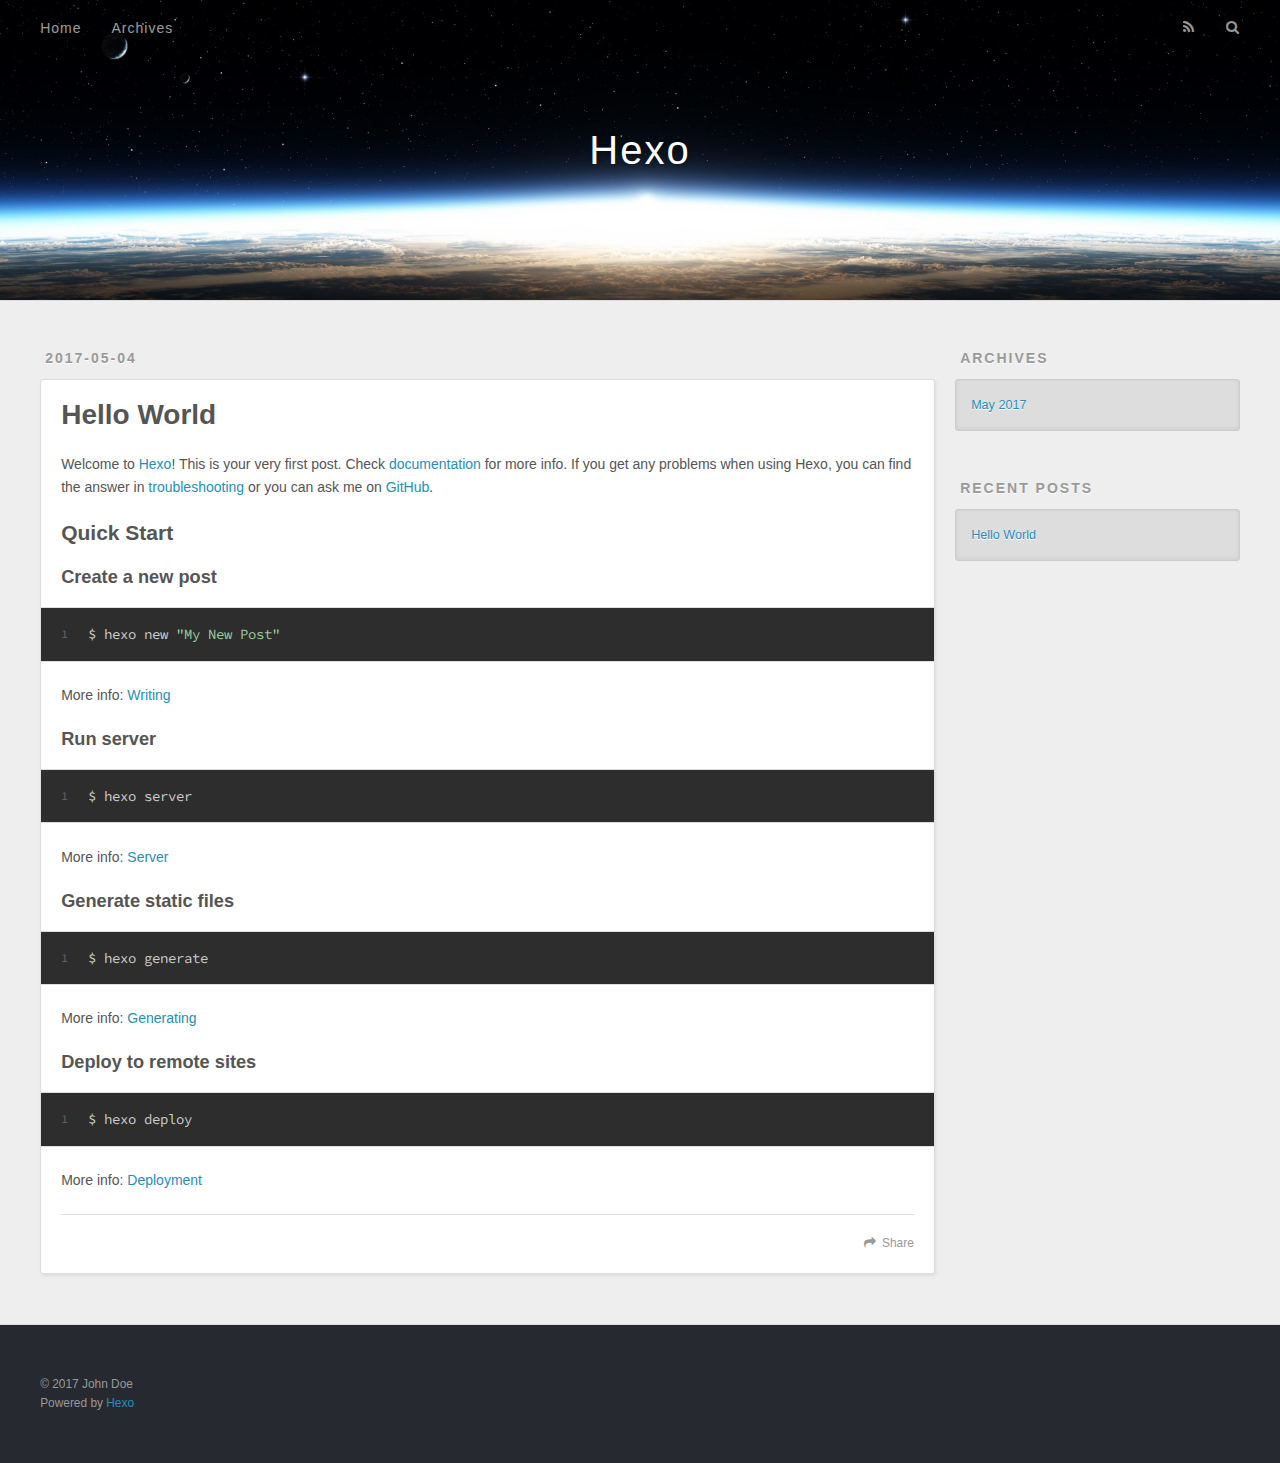
==== index.html @ 5e3be588 "Site updated: 2017-05-04 13:05:06" ====
<!DOCTYPE html>
<html>
<head>
  <meta charset="utf-8">
  
  <title>Hexo</title>
  <meta name="viewport" content="width=device-width, initial-scale=1, maximum-scale=1">
  <meta property="og:type" content="website">
<meta property="og:title" content="Hexo">
<meta property="og:url" content="http://yoursite.com/index.html">
<meta property="og:site_name" content="Hexo">
<meta name="twitter:card" content="summary">
<meta name="twitter:title" content="Hexo">
  
    <link rel="alternate" href="/atom.xml" title="Hexo" type="application/atom+xml">
  
  
    <link rel="icon" href="/favicon.png">
  
  
    <link href="//fonts.googleapis.com/css?family=Source+Code+Pro" rel="stylesheet" type="text/css">
  
  <link rel="stylesheet" href="/css/style.css">
  

</head>

<body>
  <div id="container">
    <div id="wrap">
      <header id="header">
  <div id="banner"></div>
  <div id="header-outer" class="outer">
    <div id="header-title" class="inner">
      <h1 id="logo-wrap">
        <a href="/" id="logo">Hexo</a>
      </h1>
      
    </div>
    <div id="header-inner" class="inner">
      <nav id="main-nav">
        <a id="main-nav-toggle" class="nav-icon"></a>
        
          <a class="main-nav-link" href="/">Home</a>
        
          <a class="main-nav-link" href="/archives">Archives</a>
        
      </nav>
      <nav id="sub-nav">
        
          <a id="nav-rss-link" class="nav-icon" href="/atom.xml" title="RSS Feed"></a>
        
        <a id="nav-search-btn" class="nav-icon" title="Search"></a>
      </nav>
      <div id="search-form-wrap">
        <form action="//google.com/search" method="get" accept-charset="UTF-8" class="search-form"><input type="search" name="q" class="search-form-input" placeholder="Search"><button type="submit" class="search-form-submit">&#xF002;</button><input type="hidden" name="sitesearch" value="http://yoursite.com"></form>
      </div>
    </div>
  </div>
</header>
      <div class="outer">
        <section id="main">
  
    <article id="post-hello-world" class="article article-type-post" itemscope itemprop="blogPost">
  <div class="article-meta">
    <a href="/2017/05/04/hello-world/" class="article-date">
  <time datetime="2017-05-04T03:41:41.000Z" itemprop="datePublished">2017-05-04</time>
</a>
    
  </div>
  <div class="article-inner">
    
    
      <header class="article-header">
        
  
    <h1 itemprop="name">
      <a class="article-title" href="/2017/05/04/hello-world/">Hello World</a>
    </h1>
  

      </header>
    
    <div class="article-entry" itemprop="articleBody">
      
        <p>Welcome to <a href="https://hexo.io/" target="_blank" rel="external">Hexo</a>! This is your very first post. Check <a href="https://hexo.io/docs/" target="_blank" rel="external">documentation</a> for more info. If you get any problems when using Hexo, you can find the answer in <a href="https://hexo.io/docs/troubleshooting.html" target="_blank" rel="external">troubleshooting</a> or you can ask me on <a href="https://github.com/hexojs/hexo/issues" target="_blank" rel="external">GitHub</a>.</p>
<h2 id="Quick-Start"><a href="#Quick-Start" class="headerlink" title="Quick Start"></a>Quick Start</h2><h3 id="Create-a-new-post"><a href="#Create-a-new-post" class="headerlink" title="Create a new post"></a>Create a new post</h3><figure class="highlight bash"><table><tr><td class="gutter"><pre><div class="line">1</div></pre></td><td class="code"><pre><div class="line">$ hexo new <span class="string">"My New Post"</span></div></pre></td></tr></table></figure>
<p>More info: <a href="https://hexo.io/docs/writing.html" target="_blank" rel="external">Writing</a></p>
<h3 id="Run-server"><a href="#Run-server" class="headerlink" title="Run server"></a>Run server</h3><figure class="highlight bash"><table><tr><td class="gutter"><pre><div class="line">1</div></pre></td><td class="code"><pre><div class="line">$ hexo server</div></pre></td></tr></table></figure>
<p>More info: <a href="https://hexo.io/docs/server.html" target="_blank" rel="external">Server</a></p>
<h3 id="Generate-static-files"><a href="#Generate-static-files" class="headerlink" title="Generate static files"></a>Generate static files</h3><figure class="highlight bash"><table><tr><td class="gutter"><pre><div class="line">1</div></pre></td><td class="code"><pre><div class="line">$ hexo generate</div></pre></td></tr></table></figure>
<p>More info: <a href="https://hexo.io/docs/generating.html" target="_blank" rel="external">Generating</a></p>
<h3 id="Deploy-to-remote-sites"><a href="#Deploy-to-remote-sites" class="headerlink" title="Deploy to remote sites"></a>Deploy to remote sites</h3><figure class="highlight bash"><table><tr><td class="gutter"><pre><div class="line">1</div></pre></td><td class="code"><pre><div class="line">$ hexo deploy</div></pre></td></tr></table></figure>
<p>More info: <a href="https://hexo.io/docs/deployment.html" target="_blank" rel="external">Deployment</a></p>

      
    </div>
    <footer class="article-footer">
      <a data-url="http://yoursite.com/2017/05/04/hello-world/" data-id="cj29y6sg20000ddwtoctk5452" class="article-share-link">Share</a>
      
      
    </footer>
  </div>
  
</article>


  

</section>
        
          <aside id="sidebar">
  
    

  
    

  
    
  
    
  <div class="widget-wrap">
    <h3 class="widget-title">Archives</h3>
    <div class="widget">
      <ul class="archive-list"><li class="archive-list-item"><a class="archive-list-link" href="/archives/2017/05/">May 2017</a></li></ul>
    </div>
  </div>


  
    
  <div class="widget-wrap">
    <h3 class="widget-title">Recent Posts</h3>
    <div class="widget">
      <ul>
        
          <li>
            <a href="/2017/05/04/hello-world/">Hello World</a>
          </li>
        
      </ul>
    </div>
  </div>

  
</aside>
        
      </div>
      <footer id="footer">
  
  <div class="outer">
    <div id="footer-info" class="inner">
      &copy; 2017 John Doe<br>
      Powered by <a href="http://hexo.io/" target="_blank">Hexo</a>
    </div>
  </div>
</footer>
    </div>
    <nav id="mobile-nav">
  
    <a href="/" class="mobile-nav-link">Home</a>
  
    <a href="/archives" class="mobile-nav-link">Archives</a>
  
</nav>
    

<script src="//ajax.googleapis.com/ajax/libs/jquery/2.0.3/jquery.min.js"></script>


  <link rel="stylesheet" href="/fancybox/jquery.fancybox.css">
  <script src="/fancybox/jquery.fancybox.pack.js"></script>


<script src="/js/script.js"></script>

  </div>
</body>
</html>
---- css/style.css ----
body {
  width: 100%;
}
body:before,
body:after {
  content: "";
  display: table;
}
body:after {
  clear: both;
}
html,
body,
div,
span,
applet,
object,
iframe,
h1,
h2,
h3,
h4,
h5,
h6,
p,
blockquote,
pre,
a,
abbr,
acronym,
address,
big,
cite,
code,
del,
dfn,
em,
img,
ins,
kbd,
q,
s,
samp,
small,
strike,
strong,
sub,
sup,
tt,
var,
dl,
dt,
dd,
ol,
ul,
li,
fieldset,
form,
label,
legend,
table,
caption,
tbody,
tfoot,
thead,
tr,
th,
td {
  margin: 0;
  padding: 0;
  border: 0;
  outline: 0;
  font-weight: inherit;
  font-style: inherit;
  font-family: inherit;
  font-size: 100%;
  vertical-align: baseline;
}
body {
  line-height: 1;
  color: #000;
  background: #fff;
}
ol,
ul {
  list-style: none;
}
table {
  border-collapse: separate;
  border-spacing: 0;
  vertical-align: middle;
}
caption,
th,
td {
  text-align: left;
  font-weight: normal;
  vertical-align: middle;
}
a img {
  border: none;
}
input,
button {
  margin: 0;
  padding: 0;
}
input::-moz-focus-inner,
button::-moz-focus-inner {
  border: 0;
  padding: 0;
}
@font-face {
  font-family: FontAwesome;
  font-style: normal;
  font-weight: normal;
  src: url("fonts/fontawesome-webfont.eot?v=#4.0.3");
  src: url("fonts/fontawesome-webfont.eot?#iefix&v=#4.0.3") format("embedded-opentype"), url("fonts/fontawesome-webfont.woff?v=#4.0.3") format("woff"), url("fonts/fontawesome-webfont.ttf?v=#4.0.3") format("truetype"), url("fonts/fontawesome-webfont.svg#fontawesomeregular?v=#4.0.3") format("svg");
}
html,
body,
#container {
  height: 100%;
}
body {
  background: #eee;
  font: 14px "Helvetica Neue", Helvetica, Arial, sans-serif;
  -webkit-text-size-adjust: 100%;
}
.outer {
  max-width: 1220px;
  margin: 0 auto;
  padding: 0 20px;
}
.outer:before,
.outer:after {
  content: "";
  display: table;
}
.outer:after {
  clear: both;
}
.inner {
  display: inline;
  float: left;
  width: 98.33333333333333%;
  margin: 0 0.833333333333333%;
}
.left,
.alignleft {
  float: left;
}
.right,
.alignright {
  float: right;
}
.clear {
  clear: both;
}
#container {
  position: relative;
}
.mobile-nav-on {
  overflow: hidden;
}
#wrap {
  height: 100%;
  width: 100%;
  position: absolute;
  top: 0;
  left: 0;
  -webkit-transition: 0.2s ease-out;
  -moz-transition: 0.2s ease-out;
  -ms-transition: 0.2s ease-out;
  transition: 0.2s ease-out;
  z-index: 1;
  background: #eee;
}
.mobile-nav-on #wrap {
  left: 280px;
}
@media screen and (min-width: 768px) {
  #main {
    display: inline;
    float: left;
    width: 73.33333333333333%;
    margin: 0 0.833333333333333%;
  }
}
.article-date,
.article-category-link,
.archive-year,
.widget-title {
  text-decoration: none;
  text-transform: uppercase;
  letter-spacing: 2px;
  color: #999;
  margin-bottom: 1em;
  margin-left: 5px;
  line-height: 1em;
  text-shadow: 0 1px #fff;
  font-weight: bold;
}
.article-inner,
.archive-article-inner {
  background: #fff;
  -webkit-box-shadow: 1px 2px 3px #ddd;
  box-shadow: 1px 2px 3px #ddd;
  border: 1px solid #ddd;
  border-radius: 3px;
}
.article-entry h1,
.widget h1 {
  font-size: 2em;
}
.article-entry h2,
.widget h2 {
  font-size: 1.5em;
}
.article-entry h3,
.widget h3 {
  font-size: 1.3em;
}
.article-entry h4,
.widget h4 {
  font-size: 1.2em;
}
.article-entry h5,
.widget h5 {
  font-size: 1em;
}
.article-entry h6,
.widget h6 {
  font-size: 1em;
  color: #999;
}
.article-entry hr,
.widget hr {
  border: 1px dashed #ddd;
}
.article-entry strong,
.widget strong {
  font-weight: bold;
}
.article-entry em,
.widget em,
.article-entry cite,
.widget cite {
  font-style: italic;
}
.article-entry sup,
.widget sup,
.article-entry sub,
.widget sub {
  font-size: 0.75em;
  line-height: 0;
  position: relative;
  vertical-align: baseline;
}
.article-entry sup,
.widget sup {
  top: -0.5em;
}
.article-entry sub,
.widget sub {
  bottom: -0.2em;
}
.article-entry small,
.widget small {
  font-size: 0.85em;
}
.article-entry acronym,
.widget acronym,
.article-entry abbr,
.widget abbr {
  border-bottom: 1px dotted;
}
.article-entry ul,
.widget ul,
.article-entry ol,
.widget ol,
.article-entry dl,
.widget dl {
  margin: 0 20px;
  line-height: 1.6em;
}
.article-entry ul ul,
.widget ul ul,
.article-entry ol ul,
.widget ol ul,
.article-entry ul ol,
.widget ul ol,
.article-entry ol ol,
.widget ol ol {
  margin-top: 0;
  margin-bottom: 0;
}
.article-entry ul,
.widget ul {
  list-style: disc;
}
.article-entry ol,
.widget ol {
  list-style: decimal;
}
.article-entry dt,
.widget dt {
  font-weight: bold;
}
#header {
  height: 300px;
  position: relative;
  border-bottom: 1px solid #ddd;
}
#header:before,
#header:after {
  content: "";
  position: absolute;
  left: 0;
  right: 0;
  height: 40px;
}
#header:before {
  top: 0;
  background: -webkit-linear-gradient(rgba(0,0,0,0.2), transparent);
  background: -moz-linear-gradient(rgba(0,0,0,0.2), transparent);
  background: -ms-linear-gradient(rgba(0,0,0,0.2), transparent);
  background: linear-gradient(rgba(0,0,0,0.2), transparent);
}
#header:after {
  bottom: 0;
  background: -webkit-linear-gradient(transparent, rgba(0,0,0,0.2));
  background: -moz-linear-gradient(transparent, rgba(0,0,0,0.2));
  background: -ms-linear-gradient(transparent, rgba(0,0,0,0.2));
  background: linear-gradient(transparent, rgba(0,0,0,0.2));
}
#header-outer {
  height: 100%;
  position: relative;
}
#header-inner {
  position: relative;
  overflow: hidden;
}
#banner {
  position: absolute;
  top: 0;
  left: 0;
  width: 100%;
  height: 100%;
  background: url("images/banner.jpg") center #000;
  -webkit-background-size: cover;
  -moz-background-size: cover;
  background-size: cover;
  z-index: -1;
}
#header-title {
  text-align: center;
  height: 40px;
  position: absolute;
  top: 50%;
  left: 0;
  margin-top: -20px;
}
#logo,
#subtitle {
  text-decoration: none;
  color: #fff;
  font-weight: 300;
  text-shadow: 0 1px 4px rgba(0,0,0,0.3);
}
#logo {
  font-size: 40px;
  line-height: 40px;
  letter-spacing: 2px;
}
#subtitle {
  font-size: 16px;
  line-height: 16px;
  letter-spacing: 1px;
}
#subtitle-wrap {
  margin-top: 16px;
}
#main-nav {
  float: left;
  margin-left: -15px;
}
.nav-icon,
.main-nav-link {
  float: left;
  color: #fff;
  opacity: 0.6;
  text-decoration: none;
  text-shadow: 0 1px rgba(0,0,0,0.2);
  -webkit-transition: opacity 0.2s;
  -moz-transition: opacity 0.2s;
  -ms-transition: opacity 0.2s;
  transition: opacity 0.2s;
  display: block;
  padding: 20px 15px;
}
.nav-icon:hover,
.main-nav-link:hover {
  opacity: 1;
}
.nav-icon {
  font-family: FontAwesome;
  text-align: center;
  font-size: 14px;
  width: 14px;
  height: 14px;
  padding: 20px 15px;
  position: relative;
  cursor: pointer;
}
.main-nav-link {
  font-weight: 300;
  letter-spacing: 1px;
}
@media screen and (max-width: 479px) {
  .main-nav-link {
    display: none;
  }
}
#main-nav-toggle {
  display: none;
}
#main-nav-toggle:before {
  content: "\f0c9";
}
@media screen and (max-width: 479px) {
  #main-nav-toggle {
    display: block;
  }
}
#sub-nav {
  float: right;
  margin-right: -15px;
}
#nav-rss-link:before {
  content: "\f09e";
}
#nav-search-btn:before {
  content: "\f002";
}
#search-form-wrap {
  position: absolute;
  top: 15px;
  width: 150px;
  height: 30px;
  right: -150px;
  opacity: 0;
  -webkit-transition: 0.2s ease-out;
  -moz-transition: 0.2s ease-out;
  -ms-transition: 0.2s ease-out;
  transition: 0.2s ease-out;
}
#search-form-wrap.on {
  opacity: 1;
  right: 0;
}
@media screen and (max-width: 479px) {
  #search-form-wrap {
    width: 100%;
    right: -100%;
  }
}
.search-form {
  position: absolute;
  top: 0;
  left: 0;
  right: 0;
  background: #fff;
  padding: 5px 15px;
  border-radius: 15px;
  -webkit-box-shadow: 0 0 10px rgba(0,0,0,0.3);
  box-shadow: 0 0 10px rgba(0,0,0,0.3);
}
.search-form-input {
  border: none;
  background: none;
  color: #555;
  width: 100%;
  font: 13px "Helvetica Neue", Helvetica, Arial, sans-serif;
  outline: none;
}
.search-form-input::-webkit-search-results-decoration,
.search-form-input::-webkit-search-cancel-button {
  -webkit-appearance: none;
}
.search-form-submit {
  position: absolute;
  top: 50%;
  right: 10px;
  margin-top: -7px;
  font: 13px FontAwesome;
  border: none;
  background: none;
  color: #bbb;
  cursor: pointer;
}
.search-form-submit:hover,
.search-form-submit:focus {
  color: #777;
}
.article {
  margin: 50px 0;
}
.article-inner {
  overflow: hidden;
}
.article-meta:before,
.article-meta:after {
  content: "";
  display: table;
}
.article-meta:after {
  clear: both;
}
.article-date {
  float: left;
}
.article-category {
  float: left;
  line-height: 1em;
  color: #ccc;
  text-shadow: 0 1px #fff;
  margin-left: 8px;
}
.article-category:before {
  content: "\2022";
}
.article-category-link {
  margin: 0 12px 1em;
}
.article-header {
  padding: 20px 20px 0;
}
.article-title {
  text-decoration: none;
  font-size: 2em;
  font-weight: bold;
  color: #555;
  line-height: 1.1em;
  -webkit-transition: color 0.2s;
  -moz-transition: color 0.2s;
  -ms-transition: color 0.2s;
  transition: color 0.2s;
}
a.article-title:hover {
  color: #258fb8;
}
.article-entry {
  color: #555;
  padding: 0 20px;
}
.article-entry:before,
.article-entry:after {
  content: "";
  display: table;
}
.article-entry:after {
  clear: both;
}
.article-entry p,
.article-entry table {
  line-height: 1.6em;
  margin: 1.6em 0;
}
.article-entry h1,
.article-entry h2,
.article-entry h3,
.article-entry h4,
.article-entry h5,
.article-entry h6 {
  font-weight: bold;
}
.article-entry h1,
.article-entry h2,
.article-entry h3,
.article-entry h4,
.article-entry h5,
.article-entry h6 {
  line-height: 1.1em;
  margin: 1.1em 0;
}
.article-entry a {
  color: #258fb8;
  text-decoration: none;
}
.article-entry a:hover {
  text-decoration: underline;
}
.article-entry ul,
.article-entry ol,
.article-entry dl {
  margin-top: 1.6em;
  margin-bottom: 1.6em;
}
.article-entry img,
.article-entry video {
  max-width: 100%;
  height: auto;
  display: block;
  margin: auto;
}
.article-entry iframe {
  border: none;
}
.article-entry table {
  width: 100%;
  border-collapse: collapse;
  border-spacing: 0;
}
.article-entry th {
  font-weight: bold;
  border-bottom: 3px solid #ddd;
  padding-bottom: 0.5em;
}
.article-entry td {
  border-bottom: 1px solid #ddd;
  padding: 10px 0;
}
.article-entry blockquote {
  font-family: Georgia, "Times New Roman", serif;
  font-size: 1.4em;
  margin: 1.6em 20px;
  text-align: center;
}
.article-entry blockquote footer {
  font-size: 14px;
  margin: 1.6em 0;
  font-family: "Helvetica Neue", Helvetica, Arial, sans-serif;
}
.article-entry blockquote footer cite:before {
  content: "—";
  padding: 0 0.5em;
}
.article-entry .pullquote {
  text-align: left;
  width: 45%;
  margin: 0;
}
.article-entry .pullquote.left {
  margin-left: 0.5em;
  margin-right: 1em;
}
.article-entry .pullquote.right {
  margin-right: 0.5em;
  margin-left: 1em;
}
.article-entry .caption {
  color: #999;
  display: block;
  font-size: 0.9em;
  margin-top: 0.5em;
  position: relative;
  text-align: center;
}
.article-entry .video-container {
  position: relative;
  padding-top: 56.25%;
  height: 0;
  overflow: hidden;
}
.article-entry .video-container iframe,
.article-entry .video-container object,
.article-entry .video-container embed {
  position: absolute;
  top: 0;
  left: 0;
  width: 100%;
  height: 100%;
  margin-top: 0;
}
.article-more-link a {
  display: inline-block;
  line-height: 1em;
  padding: 6px 15px;
  border-radius: 15px;
  background: #eee;
  color: #999;
  text-shadow: 0 1px #fff;
  text-decoration: none;
}
.article-more-link a:hover {
  background: #258fb8;
  color: #fff;
  text-decoration: none;
  text-shadow: 0 1px #1e7293;
}
.article-footer {
  font-size: 0.85em;
  line-height: 1.6em;
  border-top: 1px solid #ddd;
  padding-top: 1.6em;
  margin: 0 20px 20px;
}
.article-footer:before,
.article-footer:after {
  content: "";
  display: table;
}
.article-footer:after {
  clear: both;
}
.article-footer a {
  color: #999;
  text-decoration: none;
}
.article-footer a:hover {
  color: #555;
}
.article-tag-list-item {
  float: left;
  margin-right: 10px;
}
.article-tag-list-link:before {
  content: "#";
}
.article-comment-link {
  float: right;
}
.article-comment-link:before {
  content: "\f075";
  font-family: FontAwesome;
  padding-right: 8px;
}
.article-share-link {
  cursor: pointer;
  float: right;
  margin-left: 20px;
}
.article-share-link:before {
  content: "\f064";
  font-family: FontAwesome;
  padding-right: 6px;
}
#article-nav {
  position: relative;
}
#article-nav:before,
#article-nav:after {
  content: "";
  display: table;
}
#article-nav:after {
  clear: both;
}
@media screen and (min-width: 768px) {
  #article-nav {
    margin: 50px 0;
  }
  #article-nav:before {
    width: 8px;
    height: 8px;
    position: absolute;
    top: 50%;
    left: 50%;
    margin-top: -4px;
    margin-left: -4px;
    content: "";
    border-radius: 50%;
    background: #ddd;
    -webkit-box-shadow: 0 1px 2px #fff;
    box-shadow: 0 1px 2px #fff;
  }
}
.article-nav-link-wrap {
  text-decoration: none;
  text-shadow: 0 1px #fff;
  color: #999;
  -webkit-box-sizing: border-box;
  -moz-box-sizing: border-box;
  box-sizing: border-box;
  margin-top: 50px;
  text-align: center;
  display: block;
}
.article-nav-link-wrap:hover {
  color: #555;
}
@media screen and (min-width: 768px) {
  .article-nav-link-wrap {
    width: 50%;
    margin-top: 0;
  }
}
@media screen and (min-width: 768px) {
  #article-nav-newer {
    float: left;
    text-align: right;
    padding-right: 20px;
  }
}
@media screen and (min-width: 768px) {
  #article-nav-older {
    float: right;
    text-align: left;
    padding-left: 20px;
  }
}
.article-nav-caption {
  text-transform: uppercase;
  letter-spacing: 2px;
  color: #ddd;
  line-height: 1em;
  font-weight: bold;
}
#article-nav-newer .article-nav-caption {
  margin-right: -2px;
}
.article-nav-title {
  font-size: 0.85em;
  line-height: 1.6em;
  margin-top: 0.5em;
}
.article-share-box {
  position: absolute;
  display: none;
  background: #fff;
  -webkit-box-shadow: 1px 2px 10px rgba(0,0,0,0.2);
  box-shadow: 1px 2px 10px rgba(0,0,0,0.2);
  border-radius: 3px;
  margin-left: -145px;
  overflow: hidden;
  z-index: 1;
}
.article-share-box.on {
  display: block;
}
.article-share-input {
  width: 100%;
  background: none;
  -webkit-box-sizing: border-box;
  -moz-box-sizing: border-box;
  box-sizing: border-box;
  font: 14px "Helvetica Neue", Helvetica, Arial, sans-serif;
  padding: 0 15px;
  color: #555;
  outline: none;
  border: 1px solid #ddd;
  border-radius: 3px 3px 0 0;
  height: 36px;
  line-height: 36px;
}
.article-share-links {
  background: #eee;
}
.article-share-links:before,
.article-share-links:after {
  content: "";
  display: table;
}
.article-share-links:after {
  clear: both;
}
.article-share-twitter,
.article-share-facebook,
.article-share-pinterest,
.article-share-google {
  width: 50px;
  height: 36px;
  display: block;
  float: left;
  position: relative;
  color: #999;
  text-shadow: 0 1px #fff;
}
.article-share-twitter:before,
.article-share-facebook:before,
.article-share-pinterest:before,
.article-share-google:before {
  font-size: 20px;
  font-family: FontAwesome;
  width: 20px;
  height: 20px;
  position: absolute;
  top: 50%;
  left: 50%;
  margin-top: -10px;
  margin-left: -10px;
  text-align: center;
}
.article-share-twitter:hover,
.article-share-facebook:hover,
.article-share-pinterest:hover,
.article-share-google:hover {
  color: #fff;
}
.article-share-twitter:before {
  content: "\f099";
}
.article-share-twitter:hover {
  background: #00aced;
  text-shadow: 0 1px #008abe;
}
.article-share-facebook:before {
  content: "\f09a";
}
.article-share-facebook:hover {
  background: #3b5998;
  text-shadow: 0 1px #2f477a;
}
.article-share-pinterest:before {
  content: "\f0d2";
}
.article-share-pinterest:hover {
  background: #cb2027;
  text-shadow: 0 1px #a21a1f;
}
.article-share-google:before {
  content: "\f0d5";
}
.article-share-google:hover {
  background: #dd4b39;
  text-shadow: 0 1px #be3221;
}
.article-gallery {
  background: #000;
  position: relative;
}
.article-gallery-photos {
  position: relative;
  overflow: hidden;
}
.article-gallery-img {
  display: none;
  max-width: 100%;
}
.article-gallery-img:first-child {
  display: block;
}
.article-gallery-img.loaded {
  position: absolute;
  display: block;
}
.article-gallery-img img {
  display: block;
  max-width: 100%;
  margin: 0 auto;
}
#comments {
  background: #fff;
  -webkit-box-shadow: 1px 2px 3px #ddd;
  box-shadow: 1px 2px 3px #ddd;
  padding: 20px;
  border: 1px solid #ddd;
  border-radius: 3px;
  margin: 50px 0;
}
#comments a {
  color: #258fb8;
}
.archives-wrap {
  margin: 50px 0;
}
.archives:before,
.archives:after {
  content: "";
  display: table;
}
.archives:after {
  clear: both;
}
.archive-year-wrap {
  margin-bottom: 1em;
}
.archives {
  -webkit-column-gap: 10px;
  -moz-column-gap: 10px;
  column-gap: 10px;
}
@media screen and (min-width: 480px) and (max-width: 767px) {
  .archives {
    -webkit-column-count: 2;
    -moz-column-count: 2;
    column-count: 2;
  }
}
@media screen and (min-width: 768px) {
  .archives {
    -webkit-column-count: 3;
    -moz-column-count: 3;
    column-count: 3;
  }
}
.archive-article {
  -webkit-column-break-inside: avoid;
  page-break-inside: avoid;
  overflow: hidden;
  break-inside: avoid-column;
}
.archive-article-inner {
  padding: 10px;
  margin-bottom: 15px;
}
.archive-article-title {
  text-decoration: none;
  font-weight: bold;
  color: #555;
  -webkit-transition: color 0.2s;
  -moz-transition: color 0.2s;
  -ms-transition: color 0.2s;
  transition: color 0.2s;
  line-height: 1.6em;
}
.archive-article-title:hover {
  color: #258fb8;
}
.archive-article-footer {
  margin-top: 1em;
}
.archive-article-date {
  color: #999;
  text-decoration: none;
  font-size: 0.85em;
  line-height: 1em;
  margin-bottom: 0.5em;
  display: block;
}
#page-nav {
  margin: 50px auto;
  background: #fff;
  -webkit-box-shadow: 1px 2px 3px #ddd;
  box-shadow: 1px 2px 3px #ddd;
  border: 1px solid #ddd;
  border-radius: 3px;
  text-align: center;
  color: #999;
  overflow: hidden;
}
#page-nav:before,
#page-nav:after {
  content: "";
  display: table;
}
#page-nav:after {
  clear: both;
}
#page-nav a,
#page-nav span {
  padding: 10px 20px;
  line-height: 1;
  height: 2ex;
}
#page-nav a {
  color: #999;
  text-decoration: none;
}
#page-nav a:hover {
  background: #999;
  color: #fff;
}
#page-nav .prev {
  float: left;
}
#page-nav .next {
  float: right;
}
#page-nav .page-number {
  display: inline-block;
}
@media screen and (max-width: 479px) {
  #page-nav .page-number {
    display: none;
  }
}
#page-nav .current {
  color: #555;
  font-weight: bold;
}
#page-nav .space {
  color: #ddd;
}
#footer {
  background: #262a30;
  padding: 50px 0;
  border-top: 1px solid #ddd;
  color: #999;
}
#footer a {
  color: #258fb8;
  text-decoration: none;
}
#footer a:hover {
  text-decoration: underline;
}
#footer-info {
  line-height: 1.6em;
  font-size: 0.85em;
}
.article-entry pre,
.article-entry .highlight {
  background: #2d2d2d;
  margin: 0 -20px;
  padding: 15px 20px;
  border-style: solid;
  border-color: #ddd;
  border-width: 1px 0;
  overflow: auto;
  color: #ccc;
  line-height: 22.400000000000002px;
}
.article-entry .highlight .gutter pre,
.article-entry .gist .gist-file .gist-data .line-numbers {
  color: #666;
  font-size: 0.85em;
}
.article-entry pre,
.article-entry code {
  font-family: "Source Code Pro", Consolas, Monaco, Menlo, Consolas, monospace;
}
.article-entry code {
  background: #eee;
  text-shadow: 0 1px #fff;
  padding: 0 0.3em;
}
.article-entry pre code {
  background: none;
  text-shadow: none;
  padding: 0;
}
.article-entry .highlight pre {
  border: none;
  margin: 0;
  padding: 0;
}
.article-entry .highlight table {
  margin: 0;
  width: auto;
}
.article-entry .highlight td {
  border: none;
  padding: 0;
}
.article-entry .highlight figcaption {
  font-size: 0.85em;
  color: #999;
  line-height: 1em;
  margin-bottom: 1em;
}
.article-entry .highlight figcaption:before,
.article-entry .highlight figcaption:after {
  content: "";
  display: table;
}
.article-entry .highlight figcaption:after {
  clear: both;
}
.article-entry .highlight figcaption a {
  float: right;
}
.article-entry .highlight .gutter pre {
  text-align: right;
  padding-right: 20px;
}
.article-entry .highlight .line {
  height: 22.400000000000002px;
}
.article-entry .highlight .line.marked {
  background: #515151;
}
.article-entry .gist {
  margin: 0 -20px;
  border-style: solid;
  border-color: #ddd;
  border-width: 1px 0;
  background: #2d2d2d;
  padding: 15px 20px 15px 0;
}
.article-entry .gist .gist-file {
  border: none;
  font-family: "Source Code Pro", Consolas, Monaco, Menlo, Consolas, monospace;
  margin: 0;
}
.article-entry .gist .gist-file .gist-data {
  background: none;
  border: none;
}
.article-entry .gist .gist-file .gist-data .line-numbers {
  background: none;
  border: none;
  padding: 0 20px 0 0;
}
.article-entry .gist .gist-file .gist-data .line-data {
  padding: 0 !important;
}
.article-entry .gist .gist-file .highlight {
  margin: 0;
  padding: 0;
  border: none;
}
.article-entry .gist .gist-file .gist-meta {
  background: #2d2d2d;
  color: #999;
  font: 0.85em "Helvetica Neue", Helvetica, Arial, sans-serif;
  text-shadow: 0 0;
  padding: 0;
  margin-top: 1em;
  margin-left: 20px;
}
.article-entry .gist .gist-file .gist-meta a {
  color: #258fb8;
  font-weight: normal;
}
.article-entry .gist .gist-file .gist-meta a:hover {
  text-decoration: underline;
}
pre .comment,
pre .title {
  color: #999;
}
pre .variable,
pre .attribute,
pre .tag,
pre .regexp,
pre .ruby .constant,
pre .xml .tag .title,
pre .xml .pi,
pre .xml .doctype,
pre .html .doctype,
pre .css .id,
pre .css .class,
pre .css .pseudo {
  color: #f2777a;
}
pre .number,
pre .preprocessor,
pre .built_in,
pre .literal,
pre .params,
pre .constant {
  color: #f99157;
}
pre .class,
pre .ruby .class .title,
pre .css .rules .attribute {
  color: #9c9;
}
pre .string,
pre .value,
pre .inheritance,
pre .header,
pre .ruby .symbol,
pre .xml .cdata {
  color: #9c9;
}
pre .css .hexcolor {
  color: #6cc;
}
pre .function,
pre .python .decorator,
pre .python .title,
pre .ruby .function .title,
pre .ruby .title .keyword,
pre .perl .sub,
pre .javascript .title,
pre .coffeescript .title {
  color: #69c;
}
pre .keyword,
pre .javascript .function {
  color: #c9c;
}
@media screen and (max-width: 479px) {
  #mobile-nav {
    position: absolute;
    top: 0;
    left: 0;
    width: 280px;
    height: 100%;
    background: #191919;
    border-right: 1px solid #fff;
  }
}
@media screen and (max-width: 479px) {
  .mobile-nav-link {
    display: block;
    color: #999;
    text-decoration: none;
    padding: 15px 20px;
    font-weight: bold;
  }
  .mobile-nav-link:hover {
    color: #fff;
  }
}
@media screen and (min-width: 768px) {
  #sidebar {
    display: inline;
    float: left;
    width: 23.333333333333332%;
    margin: 0 0.833333333333333%;
  }
}
.widget-wrap {
  margin: 50px 0;
}
.widget {
  color: #777;
  text-shadow: 0 1px #fff;
  background: #ddd;
  -webkit-box-shadow: 0 -1px 4px #ccc inset;
  box-shadow: 0 -1px 4px #ccc inset;
  border: 1px solid #ccc;
  padding: 15px;
  border-radius: 3px;
}
.widget a {
  color: #258fb8;
  text-decoration: none;
}
.widget a:hover {
  text-decoration: underline;
}
.widget ul ul,
.widget ol ul,
.widget dl ul,
.widget ul ol,
.widget ol ol,
.widget dl ol,
.widget ul dl,
.widget ol dl,
.widget dl dl {
  margin-left: 15px;
  list-style: disc;
}
.widget {
  line-height: 1.6em;
  word-wrap: break-word;
  font-size: 0.9em;
}
.widget ul,
.widget ol {
  list-style: none;
  margin: 0;
}
.widget ul ul,
.widget ol ul,
.widget ul ol,
.widget ol ol {
  margin: 0 20px;
}
.widget ul ul,
.widget ol ul {
  list-style: disc;
}
.widget ul ol,
.widget ol ol {
  list-style: decimal;
}
.category-list-count,
.tag-list-count,
.archive-list-count {
  padding-left: 5px;
  color: #999;
  font-size: 0.85em;
}
.category-list-count:before,
.tag-list-count:before,
.archive-list-count:before {
  content: "(";
}
.category-list-count:after,
.tag-list-count:after,
.archive-list-count:after {
  content: ")";
}
.tagcloud a {
  margin-right: 5px;
  display: inline-block;
}
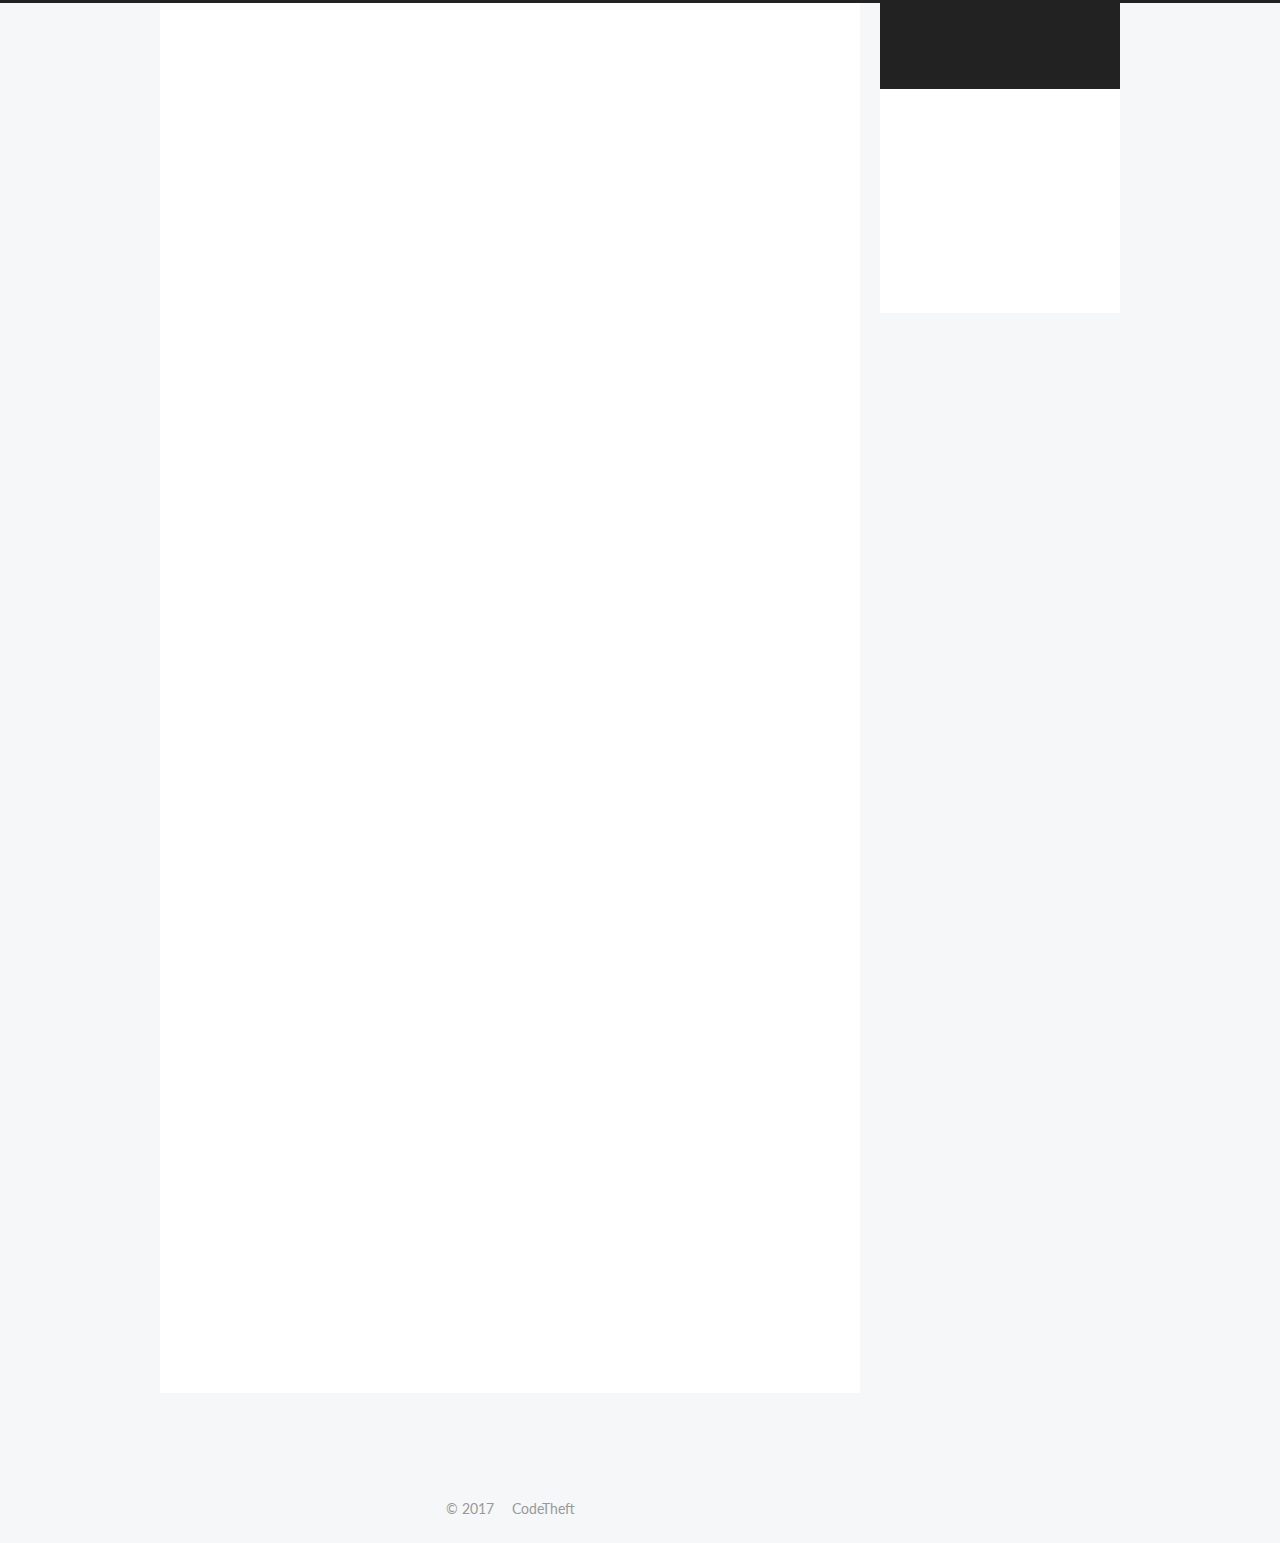
==== commit 418c5f99: "Site updated: 2017-05-04 16:51:38" ====
--- a/index.html
+++ b/index.html
@@ -1,89 +1,455 @@
-<!DOCTYPE html>
-<html>
+<!doctype html>
+
+
+
+  
+
+
+<html class="theme-next pisces use-motion" lang="zh-hk">
 <head>
-  <meta charset="utf-8">
-  
-  <title>Hexo</title>
-  <meta name="viewport" content="width=device-width, initial-scale=1, maximum-scale=1">
-  <meta property="og:type" content="website">
-<meta property="og:title" content="Hexo">
+  <meta charset="UTF-8"/>
+<meta http-equiv="X-UA-Compatible" content="IE=edge" />
+<meta name="viewport" content="width=device-width, initial-scale=1, maximum-scale=1"/>
+
+
+
+
+
+
+<meta http-equiv="Cache-Control" content="no-transform" />
+<meta http-equiv="Cache-Control" content="no-siteapp" />
+
+
+
+
+
+
+
+
+
+
+
+
+
+
+
+  
+  
+  <link href="/lib/fancybox/source/jquery.fancybox.css?v=2.1.5" rel="stylesheet" type="text/css" />
+
+
+
+
+  
+  
+  
+  
+
+  
+    
+    
+  
+
+  
+
+  
+
+  
+
+  
+
+  
+    
+    
+    <link href="//fonts.googleapis.com/css?family=Lato:300,300italic,400,400italic,700,700italic&subset=latin,latin-ext" rel="stylesheet" type="text/css">
+  
+
+
+
+
+
+
+<link href="/lib/font-awesome/css/font-awesome.min.css?v=4.6.2" rel="stylesheet" type="text/css" />
+
+<link href="/css/main.css?v=5.1.1" rel="stylesheet" type="text/css" />
+
+
+  <meta name="keywords" content="Hello, Coder" />
+
+
+
+
+
+
+
+
+  <link rel="shortcut icon" type="image/x-icon" href="/favicon.ico?v=5.1.1" />
+
+
+
+
+
+
+<meta property="og:type" content="website">
+<meta property="og:title" content="Mine Blog">
 <meta property="og:url" content="http://yoursite.com/index.html">
-<meta property="og:site_name" content="Hexo">
+<meta property="og:site_name" content="Mine Blog">
 <meta name="twitter:card" content="summary">
-<meta name="twitter:title" content="Hexo">
-  
-    <link rel="alternate" href="/atom.xml" title="Hexo" type="application/atom+xml">
-  
-  
-    <link rel="icon" href="/favicon.png">
-  
-  
-    <link href="//fonts.googleapis.com/css?family=Source+Code+Pro" rel="stylesheet" type="text/css">
-  
-  <link rel="stylesheet" href="/css/style.css">
-  
-
+<meta name="twitter:title" content="Mine Blog">
+
+
+
+<script type="text/javascript" id="hexo.configurations">
+  var NexT = window.NexT || {};
+  var CONFIG = {
+    root: '/',
+    scheme: 'Pisces',
+    sidebar: {"position":"right","display":"post","offset":12,"offset_float":0,"b2t":false,"scrollpercent":false},
+    fancybox: true,
+    motion: true,
+    duoshuo: {
+      userId: '0',
+      author: '博主'
+    },
+    algolia: {
+      applicationID: '',
+      apiKey: '',
+      indexName: '',
+      hits: {"per_page":10},
+      labels: {"input_placeholder":"Search for Posts","hits_empty":"We didn't find any results for the search: ${query}","hits_stats":"${hits} results found in ${time} ms"}
+    }
+  };
+</script>
+
+
+
+  <link rel="canonical" href="http://yoursite.com/"/>
+
+
+
+
+
+  <title>Mine Blog</title>
 </head>
 
-<body>
-  <div id="container">
-    <div id="wrap">
-      <header id="header">
-  <div id="banner"></div>
-  <div id="header-outer" class="outer">
-    <div id="header-title" class="inner">
-      <h1 id="logo-wrap">
-        <a href="/" id="logo">Hexo</a>
-      </h1>
-      
-    </div>
-    <div id="header-inner" class="inner">
-      <nav id="main-nav">
-        <a id="main-nav-toggle" class="nav-icon"></a>
-        
-          <a class="main-nav-link" href="/">Home</a>
-        
-          <a class="main-nav-link" href="/archives">Archives</a>
-        
-      </nav>
-      <nav id="sub-nav">
-        
-          <a id="nav-rss-link" class="nav-icon" href="/atom.xml" title="RSS Feed"></a>
-        
-        <a id="nav-search-btn" class="nav-icon" title="Search"></a>
-      </nav>
-      <div id="search-form-wrap">
-        <form action="//google.com/search" method="get" accept-charset="UTF-8" class="search-form"><input type="search" name="q" class="search-form-input" placeholder="Search"><button type="submit" class="search-form-submit">&#xF002;</button><input type="hidden" name="sitesearch" value="http://yoursite.com"></form>
-      </div>
-    </div>
+<body itemscope itemtype="http://schema.org/WebPage" lang="zh-hk">
+
+  
+
+
+
+
+
+
+
+
+
+
+
+
+
+
+  
+  
+    
+  
+
+  <div class="container sidebar-position-right 
+   page-home 
+ ">
+    <div class="headband"></div>
+
+    <header id="header" class="header" itemscope itemtype="http://schema.org/WPHeader">
+      <div class="header-inner"><div class="site-brand-wrapper">
+  <div class="site-meta ">
+    
+
+    <div class="custom-logo-site-title">
+      <a href="/"  class="brand" rel="start">
+        <span class="logo-line-before"><i></i></span>
+        <span class="site-title">Mine Blog</span>
+        <span class="logo-line-after"><i></i></span>
+      </a>
+    </div>
+      
+        <p class="site-subtitle"></p>
+      
   </div>
-</header>
-      <div class="outer">
-        <section id="main">
-  
-    <article id="post-hello-world" class="article article-type-post" itemscope itemprop="blogPost">
-  <div class="article-meta">
-    <a href="/2017/05/04/hello-world/" class="article-date">
-  <time datetime="2017-05-04T03:41:41.000Z" itemprop="datePublished">2017-05-04</time>
-</a>
-    
+
+  <div class="site-nav-toggle">
+    <button>
+      <span class="btn-bar"></span>
+      <span class="btn-bar"></span>
+      <span class="btn-bar"></span>
+    </button>
   </div>
-  <div class="article-inner">
-    
-    
-      <header class="article-header">
-        
-  
-    <h1 itemprop="name">
-      <a class="article-title" href="/2017/05/04/hello-world/">Hello World</a>
-    </h1>
-  
-
+</div>
+
+<nav class="site-nav">
+  
+
+  
+    <ul id="menu" class="menu">
+      
+        
+        <li class="menu-item menu-item-home">
+          <a href="/" rel="section">
+            
+              <i class="menu-item-icon fa fa-fw fa-home"></i> <br />
+            
+            首頁
+          </a>
+        </li>
+      
+        
+        <li class="menu-item menu-item-categories">
+          <a href="/categories" rel="section">
+            
+              <i class="menu-item-icon fa fa-fw fa-th"></i> <br />
+            
+            分類
+          </a>
+        </li>
+      
+        
+        <li class="menu-item menu-item-about">
+          <a href="/about" rel="section">
+            
+              <i class="menu-item-icon fa fa-fw fa-user"></i> <br />
+            
+            關於
+          </a>
+        </li>
+      
+        
+        <li class="menu-item menu-item-archives">
+          <a href="/archives" rel="section">
+            
+              <i class="menu-item-icon fa fa-fw fa-archive"></i> <br />
+            
+            歸檔
+          </a>
+        </li>
+      
+        
+        <li class="menu-item menu-item-tags">
+          <a href="/tags" rel="section">
+            
+              <i class="menu-item-icon fa fa-fw fa-tags"></i> <br />
+            
+            標籤
+          </a>
+        </li>
+      
+
+      
+    </ul>
+  
+
+  
+</nav>
+
+
+
+ </div>
+    </header>
+
+    <main id="main" class="main">
+      <div class="main-inner">
+        <div class="content-wrap">
+          <div id="content" class="content">
+            
+  <section id="posts" class="posts-expand">
+    
+      
+
+  
+
+  
+  
+  
+
+  <article class="post post-type-normal " itemscope itemtype="http://schema.org/Article">
+    <link itemprop="mainEntityOfPage" href="http://yoursite.com/2017/05/04/My-First-Article/">
+
+    <span hidden itemprop="author" itemscope itemtype="http://schema.org/Person">
+      <meta itemprop="name" content="CodeTheft">
+      <meta itemprop="description" content="">
+      <meta itemprop="image" content="/images/avatar.gif">
+    </span>
+
+    <span hidden itemprop="publisher" itemscope itemtype="http://schema.org/Organization">
+      <meta itemprop="name" content="Mine Blog">
+    </span>
+
+    
+      <header class="post-header">
+
+        
+        
+          <h1 class="post-title" itemprop="name headline">
+                
+                <a class="post-title-link" href="/2017/05/04/My-First-Article/" itemprop="url">My First Article</a></h1>
+        
+
+        <div class="post-meta">
+          <span class="post-time">
+            
+              <span class="post-meta-item-icon">
+                <i class="fa fa-calendar-o"></i>
+              </span>
+              
+                <span class="post-meta-item-text">發表於</span>
+              
+              <time title="創建於" itemprop="dateCreated datePublished" datetime="2017-05-04T14:51:47+08:00">
+                2017-05-04
+              </time>
+            
+
+            
+
+            
+          </span>
+
+          
+
+          
+            
+          
+
+          
+          
+
+          
+
+          
+
+          
+
+        </div>
       </header>
     
-    <div class="article-entry" itemprop="articleBody">
-      
-        <p>Welcome to <a href="https://hexo.io/" target="_blank" rel="external">Hexo</a>! This is your very first post. Check <a href="https://hexo.io/docs/" target="_blank" rel="external">documentation</a> for more info. If you get any problems when using Hexo, you can find the answer in <a href="https://hexo.io/docs/troubleshooting.html" target="_blank" rel="external">troubleshooting</a> or you can ask me on <a href="https://github.com/hexojs/hexo/issues" target="_blank" rel="external">GitHub</a>.</p>
+
+    <div class="post-body" itemprop="articleBody">
+
+      
+      
+
+      
+        
+          
+            <p>Today, I use <b>GitHub</b> + <b>Hexo</b> to make my first personal blog!</p>
+          
+        
+      
+    </div>
+
+    <div>
+      
+    </div>
+
+    <div>
+      
+    </div>
+
+    <div>
+      
+    </div>
+
+    <footer class="post-footer">
+      
+
+      
+
+      
+
+      
+      
+        <div class="post-eof"></div>
+      
+    </footer>
+  </article>
+
+
+    
+      
+
+  
+
+  
+  
+  
+
+  <article class="post post-type-normal " itemscope itemtype="http://schema.org/Article">
+    <link itemprop="mainEntityOfPage" href="http://yoursite.com/2017/05/04/hello-world/">
+
+    <span hidden itemprop="author" itemscope itemtype="http://schema.org/Person">
+      <meta itemprop="name" content="CodeTheft">
+      <meta itemprop="description" content="">
+      <meta itemprop="image" content="/images/avatar.gif">
+    </span>
+
+    <span hidden itemprop="publisher" itemscope itemtype="http://schema.org/Organization">
+      <meta itemprop="name" content="Mine Blog">
+    </span>
+
+    
+      <header class="post-header">
+
+        
+        
+          <h1 class="post-title" itemprop="name headline">
+                
+                <a class="post-title-link" href="/2017/05/04/hello-world/" itemprop="url">Hello World</a></h1>
+        
+
+        <div class="post-meta">
+          <span class="post-time">
+            
+              <span class="post-meta-item-icon">
+                <i class="fa fa-calendar-o"></i>
+              </span>
+              
+                <span class="post-meta-item-text">發表於</span>
+              
+              <time title="創建於" itemprop="dateCreated datePublished" datetime="2017-05-04T11:41:41+08:00">
+                2017-05-04
+              </time>
+            
+
+            
+
+            
+          </span>
+
+          
+
+          
+            
+          
+
+          
+          
+
+          
+
+          
+
+          
+
+        </div>
+      </header>
+    
+
+    <div class="post-body" itemprop="articleBody">
+
+      
+      
+
+      
+        
+          
+            <p>Welcome to <a href="https://hexo.io/" target="_blank" rel="external">Hexo</a>! This is your very first post. Check <a href="https://hexo.io/docs/" target="_blank" rel="external">documentation</a> for more info. If you get any problems when using Hexo, you can find the answer in <a href="https://hexo.io/docs/troubleshooting.html" target="_blank" rel="external">troubleshooting</a> or you can ask me on <a href="https://github.com/hexojs/hexo/issues" target="_blank" rel="external">GitHub</a>.</p>
 <h2 id="Quick-Start"><a href="#Quick-Start" class="headerlink" title="Quick Start"></a>Quick Start</h2><h3 id="Create-a-new-post"><a href="#Create-a-new-post" class="headerlink" title="Create a new post"></a>Create a new post</h3><figure class="highlight bash"><table><tr><td class="gutter"><pre><div class="line">1</div></pre></td><td class="code"><pre><div class="line">$ hexo new <span class="string">"My New Post"</span></div></pre></td></tr></table></figure>
 <p>More info: <a href="https://hexo.io/docs/writing.html" target="_blank" rel="external">Writing</a></p>
 <h3 id="Run-server"><a href="#Run-server" class="headerlink" title="Run server"></a>Run server</h3><figure class="highlight bash"><table><tr><td class="gutter"><pre><div class="line">1</div></pre></td><td class="code"><pre><div class="line">$ hexo server</div></pre></td></tr></table></figure>
@@ -93,88 +459,289 @@
 <h3 id="Deploy-to-remote-sites"><a href="#Deploy-to-remote-sites" class="headerlink" title="Deploy to remote sites"></a>Deploy to remote sites</h3><figure class="highlight bash"><table><tr><td class="gutter"><pre><div class="line">1</div></pre></td><td class="code"><pre><div class="line">$ hexo deploy</div></pre></td></tr></table></figure>
 <p>More info: <a href="https://hexo.io/docs/deployment.html" target="_blank" rel="external">Deployment</a></p>
 
-      
-    </div>
-    <footer class="article-footer">
-      <a data-url="http://yoursite.com/2017/05/04/hello-world/" data-id="cj29y6sg20000ddwtoctk5452" class="article-share-link">Share</a>
-      
+          
+        
+      
+    </div>
+
+    <div>
+      
+    </div>
+
+    <div>
+      
+    </div>
+
+    <div>
+      
+    </div>
+
+    <footer class="post-footer">
+      
+
+      
+
+      
+
+      
+      
+        <div class="post-eof"></div>
       
     </footer>
+  </article>
+
+
+    
+  </section>
+
+  
+
+
+          </div>
+          
+
+
+          
+
+        </div>
+        
+          
+  
+  <div class="sidebar-toggle">
+    <div class="sidebar-toggle-line-wrap">
+      <span class="sidebar-toggle-line sidebar-toggle-line-first"></span>
+      <span class="sidebar-toggle-line sidebar-toggle-line-middle"></span>
+      <span class="sidebar-toggle-line sidebar-toggle-line-last"></span>
+    </div>
   </div>
-  
-</article>
-
-
-  
-
-</section>
-        
-          <aside id="sidebar">
-  
-    
-
-  
-    
-
-  
-    
-  
-    
-  <div class="widget-wrap">
-    <h3 class="widget-title">Archives</h3>
-    <div class="widget">
-      <ul class="archive-list"><li class="archive-list-item"><a class="archive-list-link" href="/archives/2017/05/">May 2017</a></li></ul>
-    </div>
+
+  <aside id="sidebar" class="sidebar">
+    <div class="sidebar-inner">
+
+      
+
+      
+
+      <section class="site-overview sidebar-panel sidebar-panel-active">
+        <div class="site-author motion-element" itemprop="author" itemscope itemtype="http://schema.org/Person">
+          <img class="site-author-image" itemprop="image"
+               src="/images/avatar.gif"
+               alt="CodeTheft" />
+          <p class="site-author-name" itemprop="name">CodeTheft</p>
+           
+              <p class="site-description motion-element" itemprop="description"></p>
+          
+        </div>
+        <nav class="site-state motion-element">
+
+          
+            <div class="site-state-item site-state-posts">
+              <a href="/archives">
+                <span class="site-state-item-count">2</span>
+                <span class="site-state-item-name">文章</span>
+              </a>
+            </div>
+          
+
+          
+
+          
+
+        </nav>
+
+        
+
+        <div class="links-of-author motion-element">
+          
+            
+              <span class="links-of-author-item">
+                <a href="https://github.com/CodeTheft" target="_blank" title="GitHub">
+                  
+                    <i class="fa fa-fw fa-github"></i>
+                  
+                  GitHub
+                </a>
+              </span>
+            
+          
+        </div>
+
+        
+        
+
+        
+        
+
+        
+
+
+      </section>
+
+      
+
+      
+
+    </div>
+  </aside>
+
+
+        
+      </div>
+    </main>
+
+    <footer id="footer" class="footer">
+      <div class="footer-inner">
+        <div class="copyright" >
+  
+  &copy; 
+  <span itemprop="copyrightYear">2017</span>
+  <span class="with-love">
+    <i class="fa fa-bug"></i>
+  </span>
+  <span class="author" itemprop="copyrightHolder">CodeTheft</span>
+</div>
+
+
+
+        
+
+        
+      </div>
+    </footer>
+
+    
+      <div class="back-to-top">
+        <i class="fa fa-arrow-up"></i>
+        
+      </div>
+    
+
   </div>
 
-
-  
-    
-  <div class="widget-wrap">
-    <h3 class="widget-title">Recent Posts</h3>
-    <div class="widget">
-      <ul>
-        
-          <li>
-            <a href="/2017/05/04/hello-world/">Hello World</a>
-          </li>
-        
-      </ul>
-    </div>
-  </div>
-
-  
-</aside>
-        
-      </div>
-      <footer id="footer">
-  
-  <div class="outer">
-    <div id="footer-info" class="inner">
-      &copy; 2017 John Doe<br>
-      Powered by <a href="http://hexo.io/" target="_blank">Hexo</a>
-    </div>
-  </div>
-</footer>
-    </div>
-    <nav id="mobile-nav">
-  
-    <a href="/" class="mobile-nav-link">Home</a>
-  
-    <a href="/archives" class="mobile-nav-link">Archives</a>
-  
-</nav>
-    
-
-<script src="//ajax.googleapis.com/ajax/libs/jquery/2.0.3/jquery.min.js"></script>
-
-
-  <link rel="stylesheet" href="/fancybox/jquery.fancybox.css">
-  <script src="/fancybox/jquery.fancybox.pack.js"></script>
-
-
-<script src="/js/script.js"></script>
-
-  </div>
+  
+
+<script type="text/javascript">
+  if (Object.prototype.toString.call(window.Promise) !== '[object Function]') {
+    window.Promise = null;
+  }
+</script>
+
+
+
+
+
+
+
+
+
+  
+
+
+
+
+
+
+
+
+
+
+
+
+  
+  <script type="text/javascript" src="/lib/jquery/index.js?v=2.1.3"></script>
+
+  
+  <script type="text/javascript" src="/lib/fastclick/lib/fastclick.min.js?v=1.0.6"></script>
+
+  
+  <script type="text/javascript" src="/lib/jquery_lazyload/jquery.lazyload.js?v=1.9.7"></script>
+
+  
+  <script type="text/javascript" src="/lib/velocity/velocity.min.js?v=1.2.1"></script>
+
+  
+  <script type="text/javascript" src="/lib/velocity/velocity.ui.min.js?v=1.2.1"></script>
+
+  
+  <script type="text/javascript" src="/lib/fancybox/source/jquery.fancybox.pack.js?v=2.1.5"></script>
+
+
+  
+
+
+  <script type="text/javascript" src="/js/src/utils.js?v=5.1.1"></script>
+
+  <script type="text/javascript" src="/js/src/motion.js?v=5.1.1"></script>
+
+
+
+  
+  
+
+
+  <script type="text/javascript" src="/js/src/affix.js?v=5.1.1"></script>
+
+  <script type="text/javascript" src="/js/src/schemes/pisces.js?v=5.1.1"></script>
+
+
+
+  
+
+  
+
+
+  <script type="text/javascript" src="/js/src/bootstrap.js?v=5.1.1"></script>
+
+
+
+  
+
+
+  
+
+
+
+
+	
+
+
+
+
+
+  
+
+
+
+
+
+  
+
+
+
+
+
+  
+
+
+
+
+
+
+  
+
+
+
+
+
+  
+
+  
+
+  
+
+  
+
+  
+
 </body>
-</html>+</html>
--- a/css/main.css
+++ b/css/main.css
@@ -0,0 +1,2872 @@
+/* normalize.css v3.0.2 | MIT License | git.io/normalize */
+html {
+  font-family: sans-serif; /* 1 */
+  -ms-text-size-adjust: 100%; /* 2 */
+  -webkit-text-size-adjust: 100%; /* 2 */
+}
+body {
+  margin: 0;
+}
+article,
+aside,
+details,
+figcaption,
+figure,
+footer,
+header,
+hgroup,
+main,
+menu,
+nav,
+section,
+summary {
+  display: block;
+}
+audio,
+canvas,
+progress,
+video {
+  display: inline-block; /* 1 */
+  vertical-align: baseline; /* 2 */
+}
+audio:not([controls]) {
+  display: none;
+  height: 0;
+}
+[hidden],
+template {
+  display: none;
+}
+a {
+  background-color: transparent;
+}
+a:active,
+a:hover {
+  outline: 0;
+}
+abbr[title] {
+  border-bottom: 1px dotted;
+}
+b,
+strong {
+  font-weight: bold;
+}
+dfn {
+  font-style: italic;
+}
+h1 {
+  font-size: 2em;
+  margin: 0.67em 0;
+}
+mark {
+  background: #ff0;
+  color: #000;
+}
+small {
+  font-size: 80%;
+}
+sub,
+sup {
+  font-size: 75%;
+  line-height: 0;
+  position: relative;
+  vertical-align: baseline;
+}
+sup {
+  top: -0.5em;
+}
+sub {
+  bottom: -0.25em;
+}
+img {
+  border: 0;
+}
+svg:not(:root) {
+  overflow: hidden;
+}
+figure {
+  margin: 1em 40px;
+}
+hr {
+  -moz-box-sizing: content-box;
+  box-sizing: content-box;
+  height: 0;
+}
+pre {
+  overflow: auto;
+}
+code,
+kbd,
+pre,
+samp {
+  font-family: monospace, monospace;
+  font-size: 1em;
+}
+button,
+input,
+optgroup,
+select,
+textarea {
+  color: inherit; /* 1 */
+  font: inherit; /* 2 */
+  margin: 0; /* 3 */
+}
+button {
+  overflow: visible;
+}
+button,
+select {
+  text-transform: none;
+}
+button,
+html input[type="button"],
+input[type="reset"],
+input[type="submit"] {
+  -webkit-appearance: button; /* 2 */
+  cursor: pointer; /* 3 */
+}
+button[disabled],
+html input[disabled] {
+  cursor: default;
+}
+button::-moz-focus-inner,
+input::-moz-focus-inner {
+  border: 0;
+  padding: 0;
+}
+input {
+  line-height: normal;
+}
+input[type="checkbox"],
+input[type="radio"] {
+  box-sizing: border-box; /* 1 */
+  padding: 0; /* 2 */
+}
+input[type="number"]::-webkit-inner-spin-button,
+input[type="number"]::-webkit-outer-spin-button {
+  height: auto;
+}
+input[type="search"] {
+  -webkit-appearance: textfield; /* 1 */
+  -moz-box-sizing: content-box;
+  -webkit-box-sizing: content-box; /* 2 */
+  box-sizing: content-box;
+}
+input[type="search"]::-webkit-search-cancel-button,
+input[type="search"]::-webkit-search-decoration {
+  -webkit-appearance: none;
+}
+fieldset {
+  border: 1px solid #c0c0c0;
+  margin: 0 2px;
+  padding: 0.35em 0.625em 0.75em;
+}
+legend {
+  border: 0; /* 1 */
+  padding: 0; /* 2 */
+}
+textarea {
+  overflow: auto;
+}
+optgroup {
+  font-weight: bold;
+}
+table {
+  border-collapse: collapse;
+  border-spacing: 0;
+}
+td,
+th {
+  padding: 0;
+}
+::selection {
+  background: #262a30;
+  color: #fff;
+}
+body {
+  position: relative;
+  font-family: 'Lato', "PingFang SC", "Microsoft YaHei", sans-serif;
+  font-size: 14px;
+  line-height: 2;
+  color: #555;
+  background: #f5f7f9;
+}
+@media (max-width: 767px) {
+  body {
+    padding-right: 0 !important;
+  }
+}
+@media (min-width: 768px) and (max-width: 991px) {
+  body {
+    padding-right: 0 !important;
+  }
+}
+@media (min-width: 1600px) {
+  body {
+    font-size: 16px;
+  }
+}
+h1,
+h2,
+h3,
+h4,
+h5,
+h6 {
+  margin: 0;
+  padding: 0;
+  font-weight: bold;
+  line-height: 1.5;
+  font-family: 'Lato', "PingFang SC", "Microsoft YaHei", sans-serif;
+}
+h2,
+h3,
+h4,
+h5,
+h6 {
+  margin: 20px 0 15px;
+}
+h1 {
+  font-size: 22px;
+}
+@media (max-width: 767px) {
+  h1 {
+    font-size: 18px;
+  }
+}
+h2 {
+  font-size: 20px;
+}
+@media (max-width: 767px) {
+  h2 {
+    font-size: 16px;
+  }
+}
+h3 {
+  font-size: 18px;
+}
+@media (max-width: 767px) {
+  h3 {
+    font-size: 14px;
+  }
+}
+h4 {
+  font-size: 16px;
+}
+@media (max-width: 767px) {
+  h4 {
+    font-size: 12px;
+  }
+}
+h5 {
+  font-size: 14px;
+}
+@media (max-width: 767px) {
+  h5 {
+    font-size: 10px;
+  }
+}
+h6 {
+  font-size: 12px;
+}
+@media (max-width: 767px) {
+  h6 {
+    font-size: 8px;
+  }
+}
+p {
+  margin: 0 0 25px 0;
+}
+a {
+  color: #555;
+  text-decoration: none;
+  border-bottom: 1px solid #999;
+  word-wrap: break-word;
+}
+a:hover {
+  color: #222;
+  border-bottom-color: #222;
+}
+blockquote {
+  margin: 0;
+  padding: 0;
+}
+img {
+  display: block;
+  margin: auto;
+  max-width: 100%;
+  height: auto;
+}
+hr {
+  margin: 40px 0;
+  height: 3px;
+  border: none;
+  background-color: #ddd;
+  background-image: repeating-linear-gradient(-45deg, #fff, #fff 4px, transparent 4px, transparent 8px);
+}
+blockquote {
+  padding: 0 15px;
+  color: #666;
+  border-left: 4px solid #ddd;
+}
+blockquote cite::before {
+  content: "-";
+  padding: 0 5px;
+}
+dt {
+  font-weight: 700;
+}
+dd {
+  margin: 0;
+  padding: 0;
+}
+.text-left {
+  text-align: left;
+}
+.text-center {
+  text-align: center;
+}
+.text-right {
+  text-align: right;
+}
+.text-justify {
+  text-align: justify;
+}
+.text-nowrap {
+  white-space: nowrap;
+}
+.text-lowercase {
+  text-transform: lowercase;
+}
+.text-uppercase {
+  text-transform: uppercase;
+}
+.text-capitalize {
+  text-transform: capitalize;
+}
+.center-block {
+  display: block;
+  margin-left: auto;
+  margin-right: auto;
+}
+.clearfix:before,
+.clearfix:after {
+  content: " ";
+  display: table;
+}
+.clearfix:after {
+  clear: both;
+}
+.pullquote {
+  width: 45%;
+}
+.pullquote.left {
+  float: left;
+  margin-left: 5px;
+  margin-right: 10px;
+}
+.pullquote.right {
+  float: right;
+  margin-left: 10px;
+  margin-right: 5px;
+}
+.affix.affix.affix {
+  position: fixed;
+}
+.translation {
+  margin-top: -20px;
+  font-size: 14px;
+  color: #999;
+}
+.scrollbar-measure {
+  width: 100px;
+  height: 100px;
+  overflow: scroll;
+  position: absolute;
+  top: -9999px;
+}
+.use-motion .motion-element {
+  opacity: 0;
+}
+table {
+  margin: 20px 0;
+  width: 100%;
+  border-collapse: collapse;
+  border-spacing: 0;
+  border: 1px solid #ddd;
+  font-size: 14px;
+  table-layout: fixed;
+  word-wrap: break-all;
+}
+table>tbody>tr:nth-of-type(odd) {
+  background-color: #f9f9f9;
+}
+table>tbody>tr:hover {
+  background-color: #f5f5f5;
+}
+caption,
+th,
+td {
+  padding: 8px;
+  text-align: left;
+  vertical-align: middle;
+  font-weight: normal;
+}
+th,
+td {
+  border-bottom: 3px solid #ddd;
+  border-right: 1px solid #eee;
+}
+th {
+  padding-bottom: 10px;
+  font-weight: 700;
+}
+td {
+  border-bottom-width: 1px;
+}
+html,
+body {
+  height: 100%;
+}
+.container {
+  position: relative;
+  min-height: 100%;
+}
+.header-inner {
+  margin: 0 auto;
+  padding: 100px 0 70px;
+  width: 700px;
+}
+@media (min-width: 1600px) {
+  .container .header-inner {
+    width: 900px;
+  }
+}
+.main {
+  padding-bottom: 150px;
+}
+.main-inner {
+  margin: 0 auto;
+  width: 700px;
+}
+@media (min-width: 1600px) {
+  .container .main-inner {
+    width: 900px;
+  }
+}
+.footer {
+  position: absolute;
+  left: 0;
+  bottom: 0;
+  width: 100%;
+  min-height: 50px;
+}
+.footer-inner {
+  box-sizing: border-box;
+  margin: 20px auto;
+  width: 700px;
+}
+@media (min-width: 1600px) {
+  .container .footer-inner {
+    width: 900px;
+  }
+}
+pre,
+.highlight {
+  overflow: auto;
+  margin: 20px 0;
+  padding: 0;
+  font-size: 13px;
+  color: #4d4d4c;
+  background: #f7f7f7;
+  line-height: 1.6;
+}
+pre,
+code {
+  font-family: consolas, Menlo, "PingFang SC", "Microsoft YaHei", monospace;
+}
+code {
+  padding: 2px 4px;
+  word-wrap: break-word;
+  color: #555;
+  background: #eee;
+  border-radius: 3px;
+  font-size: 13px;
+}
+pre code {
+  padding: 0;
+  color: #4d4d4c;
+  background: none;
+  text-shadow: none;
+}
+.highlight {
+  border-radius: 1px;
+}
+.highlight pre {
+  border: none;
+  margin: 0;
+  padding: 10px 0;
+}
+.highlight table {
+  margin: 0;
+  width: auto;
+  border: none;
+}
+.highlight td {
+  border: none;
+  padding: 0;
+}
+.highlight figcaption {
+  font-size: 1em;
+  color: #4d4d4c;
+  line-height: 1em;
+  margin-bottom: 1em;
+}
+.highlight figcaption:before,
+.highlight figcaption:after {
+  content: " ";
+  display: table;
+}
+.highlight figcaption:after {
+  clear: both;
+}
+.highlight figcaption a {
+  float: right;
+  color: #4d4d4c;
+}
+.highlight figcaption a:hover {
+  border-bottom-color: #4d4d4c;
+}
+.highlight .gutter pre {
+  padding-left: 10px;
+  padding-right: 10px;
+  color: #869194;
+  text-align: right;
+  background-color: #eff2f3;
+}
+.highlight .code pre {
+  width: 100%;
+  padding-left: 10px;
+  padding-right: 10px;
+  background-color: #f7f7f7;
+}
+.highlight .line {
+  height: 20px;
+}
+.gutter {
+  -webkit-user-select: none;
+  -moz-user-select: none;
+  -ms-user-select: none;
+  user-select: none;
+}
+.gist table {
+  width: auto;
+}
+.gist table td {
+  border: none;
+}
+pre .deletion {
+  background: #fdd;
+}
+pre .addition {
+  background: #dfd;
+}
+pre .meta {
+  color: #8959a8;
+}
+pre .comment {
+  color: #8e908c;
+}
+pre .variable,
+pre .attribute,
+pre .tag,
+pre .regexp,
+pre .ruby .constant,
+pre .xml .tag .title,
+pre .xml .pi,
+pre .xml .doctype,
+pre .html .doctype,
+pre .css .id,
+pre .css .class,
+pre .css .pseudo {
+  color: #c82829;
+}
+pre .number,
+pre .preprocessor,
+pre .built_in,
+pre .literal,
+pre .params,
+pre .constant,
+pre .command {
+  color: #f5871f;
+}
+pre .ruby .class .title,
+pre .css .rules .attribute,
+pre .string,
+pre .value,
+pre .inheritance,
+pre .header,
+pre .ruby .symbol,
+pre .xml .cdata,
+pre .special,
+pre .number,
+pre .formula {
+  color: #718c00;
+}
+pre .title,
+pre .css .hexcolor {
+  color: #3e999f;
+}
+pre .function,
+pre .python .decorator,
+pre .python .title,
+pre .ruby .function .title,
+pre .ruby .title .keyword,
+pre .perl .sub,
+pre .javascript .title,
+pre .coffeescript .title {
+  color: #4271ae;
+}
+pre .keyword,
+pre .javascript .function {
+  color: #8959a8;
+}
+.full-image.full-image.full-image {
+  border: none;
+  max-width: 100%;
+  width: auto;
+  margin: 20px auto;
+}
+@media (min-width: 992px) {
+  .full-image.full-image.full-image {
+    max-width: none;
+    width: 118%;
+    margin: 0 -9%;
+  }
+}
+.blockquote-center,
+.page-home .post-type-quote blockquote,
+.page-post-detail .post-type-quote blockquote {
+  position: relative;
+  margin: 40px 0;
+  padding: 0;
+  border-left: none;
+  text-align: center;
+}
+.blockquote-center::before,
+.page-home .post-type-quote blockquote::before,
+.page-post-detail .post-type-quote blockquote::before,
+.blockquote-center::after,
+.page-home .post-type-quote blockquote::after,
+.page-post-detail .post-type-quote blockquote::after {
+  position: absolute;
+  content: ' ';
+  display: block;
+  width: 100%;
+  height: 24px;
+  opacity: 0.2;
+  background-repeat: no-repeat;
+  background-position: 0 -6px;
+  background-size: 22px 22px;
+}
+.blockquote-center::before,
+.page-home .post-type-quote blockquote::before,
+.page-post-detail .post-type-quote blockquote::before {
+  top: -20px;
+  background-image: url("../images/quote-l.svg");
+  border-top: 1px solid #ccc;
+}
+.blockquote-center::after,
+.page-home .post-type-quote blockquote::after,
+.page-post-detail .post-type-quote blockquote::after {
+  bottom: -20px;
+  background-image: url("../images/quote-r.svg");
+  border-bottom: 1px solid #ccc;
+  background-position: 100% 8px;
+}
+.blockquote-center p,
+.page-home .post-type-quote blockquote p,
+.page-post-detail .post-type-quote blockquote p,
+.blockquote-center div,
+.page-home .post-type-quote blockquote div,
+.page-post-detail .post-type-quote blockquote div {
+  text-align: center;
+}
+.post .post-body .group-picture img {
+  box-sizing: border-box;
+  padding: 0 3px;
+  border: none;
+}
+.post .group-picture-row {
+  overflow: hidden;
+  margin-top: 6px;
+}
+.post .group-picture-row:first-child {
+  margin-top: 0;
+}
+.post .group-picture-column {
+  float: left;
+}
+.page-post-detail .post-body .group-picture-column {
+  float: none;
+  margin-top: 10px;
+  width: auto !important;
+}
+.page-post-detail .post-body .group-picture-column img {
+  margin: 0 auto;
+}
+.page-archive .group-picture-container {
+  overflow: hidden;
+}
+.page-archive .group-picture-row {
+  float: left;
+}
+.page-archive .group-picture-row:first-child {
+  margin-top: 6px;
+}
+.page-archive .group-picture-column {
+  max-width: 150px;
+  max-height: 150px;
+}
+.note {
+  padding: 20px;
+  margin: 20px 0;
+  border: 1px solid #eee;
+  border-left-width: 5px;
+  border-radius: 3px;
+}
+.note h2,
+.note h3,
+.note h4,
+.note h5,
+.note h6 {
+  margin-top: 0;
+  margin-bottom: 5px;
+}
+.note p:last-child {
+  margin-bottom: 0;
+}
+.note code {
+  border-radius: 3px;
+}
+.note+.note {
+  margin-top: -5px;
+}
+.default {
+  border-left-color: #777;
+}
+.default h2,
+.default h3,
+.default h4,
+.default h5,
+.default h6 {
+  color: #777;
+}
+.primary {
+  border-left-color: #428bca;
+}
+.primary h2,
+.primary h3,
+.primary h4,
+.primary h5,
+.primary h6 {
+  color: #428bca;
+}
+.success {
+  border-left-color: #5cb85c;
+}
+.success h2,
+.success h3,
+.success h4,
+.success h5,
+.success h6 {
+  color: #5cb85c;
+}
+.danger {
+  border-left-color: #d9534f;
+}
+.danger h2,
+.danger h3,
+.danger h4,
+.danger h5,
+.danger h6 {
+  color: #d9534f;
+}
+.warning {
+  border-left-color: #f0ad4e;
+}
+.warning h2,
+.warning h3,
+.warning h4,
+.warning h5,
+.warning h6 {
+  color: #f0ad4e;
+}
+.info {
+  border-left-color: #5bc0de;
+}
+.info h2,
+.info h3,
+.info h4,
+.info h5,
+.info h6 {
+  color: #5bc0de;
+}
+.btn {
+  display: inline-block;
+  padding: 0 20px;
+  font-size: 14px;
+  color: #fff;
+  background: #222;
+  border: 2px solid #555;
+  text-decoration: none;
+  border-radius: 0;
+  transition-property: background-color;
+  transition-duration: 0.2s;
+  transition-timing-function: ease-in-out;
+  transition-delay: 0s;
+}
+.btn:hover,
+.post-button .btn:hover {
+  border-color: #222;
+  color: #fff;
+  background: #222;
+}
+.btn-bar {
+  display: block;
+  width: 22px;
+  height: 2px;
+  background: #555;
+  border-radius: 1px;
+}
+.btn-bar+.btn-bar {
+  margin-top: 4px;
+}
+.pagination {
+  margin: 120px 0 40px;
+  text-align: center;
+  border-top: 1px solid #eee;
+}
+.page-number-basic,
+.pagination .prev,
+.pagination .next,
+.pagination .page-number,
+.pagination .space {
+  display: inline-block;
+  position: relative;
+  top: -1px;
+  margin: 0 10px;
+  padding: 0 10px;
+  line-height: 30px;
+}
+@media (max-width: 767px) {
+  .page-number-basic,
+  .pagination .prev,
+  .pagination .next,
+  .pagination .page-number,
+  .pagination .space {
+    margin: 0 5px;
+  }
+}
+.pagination .prev,
+.pagination .next,
+.pagination .page-number {
+  border-bottom: 0;
+  border-top: 1px solid #eee;
+  transition-property: border-color;
+  transition-duration: 0.2s;
+  transition-timing-function: ease-in-out;
+  transition-delay: 0s;
+}
+.pagination .prev:hover,
+.pagination .next:hover,
+.pagination .page-number:hover {
+  border-top-color: #222;
+}
+.pagination .space {
+  padding: 0;
+  margin: 0;
+}
+.pagination .prev {
+  margin-left: 0;
+}
+.pagination .next {
+  margin-right: 0;
+}
+.pagination .page-number.current {
+  color: #fff;
+  background: #ccc;
+  border-top-color: #ccc;
+}
+@media (max-width: 767px) {
+  .pagination {
+    border-top: none;
+  }
+  .pagination .prev,
+  .pagination .next,
+  .pagination .page-number {
+    margin-bottom: 10px;
+    border-top: 0;
+    border-bottom: 1px solid #eee;
+  }
+  .pagination .prev:hover,
+  .pagination .next:hover,
+  .pagination .page-number:hover {
+    border-bottom-color: #222;
+  }
+}
+.comments {
+  margin: 60px 20px 0;
+}
+.tag-cloud {
+  text-align: center;
+}
+.tag-cloud a {
+  display: inline-block;
+  margin: 10px;
+}
+.back-to-top {
+  box-sizing: border-box;
+  position: fixed;
+  bottom: -100px;
+  right: 30px;
+  z-index: 1050;
+  padding: 0 6px;
+  width: 24px;
+  background: #222;
+  font-size: 12px;
+  opacity: 0.6;
+  color: #fff;
+  cursor: pointer;
+  text-align: center;
+  -webkit-transform: translateZ(0);
+  transition-property: bottom;
+  transition-duration: 0.2s;
+  transition-timing-function: ease-in-out;
+  transition-delay: 0s;
+}
+@media (max-width: 767px) {
+  .back-to-top {
+    display: none;
+  }
+}
+@media (min-width: 768px) and (max-width: 991px) {
+  .back-to-top {
+    display: none;
+  }
+}
+.back-to-top.back-to-top-on {
+  bottom: 30px;
+}
+.header {
+  background: transparent;
+}
+.header-inner {
+  position: relative;
+}
+.headband {
+  height: 3px;
+  background: #222;
+}
+.site-meta {
+  margin: 0;
+  text-align: center;
+}
+@media (max-width: 767px) {
+  .site-meta {
+    text-align: center;
+  }
+}
+.brand {
+  position: relative;
+  display: inline-block;
+  padding: 0 40px;
+  color: #fff;
+  background: #222;
+  border-bottom: none;
+}
+.brand:hover {
+  color: #fff;
+}
+.logo {
+  display: inline-block;
+  margin-right: 5px;
+  line-height: 36px;
+  vertical-align: top;
+}
+.site-title {
+  display: inline-block;
+  vertical-align: top;
+  line-height: 36px;
+  font-size: 20px;
+  font-weight: normal;
+  font-family: 'Lato', "PingFang SC", "Microsoft YaHei", sans-serif;
+}
+.site-subtitle {
+  margin-top: 10px;
+  font-size: 13px;
+  color: #ddd;
+}
+.use-motion .brand {
+  opacity: 0;
+}
+.use-motion .logo,
+.use-motion .site-title,
+.use-motion .site-subtitle {
+  opacity: 0;
+  position: relative;
+  top: -10px;
+}
+.site-nav-toggle {
+  display: none;
+  position: absolute;
+  top: 10px;
+  left: 10px;
+}
+@media (max-width: 767px) {
+  .site-nav-toggle {
+    display: block;
+  }
+}
+.site-nav-toggle button {
+  margin-top: 2px;
+  padding: 9px 10px;
+  background: transparent;
+  border: none;
+}
+@media (max-width: 767px) {
+  .site-nav {
+    display: none;
+    margin: 0 -10px;
+    padding: 0 10px;
+    clear: both;
+    border-top: 1px solid #ddd;
+  }
+}
+@media (min-width: 768px) and (max-width: 991px) {
+  .site-nav {
+    display: block !important;
+  }
+}
+@media (min-width: 992px) {
+  .site-nav {
+    display: block !important;
+  }
+}
+.menu {
+  margin-top: 20px;
+  padding-left: 0;
+  text-align: center;
+}
+.menu .menu-item {
+  display: inline-block;
+  margin: 0 10px;
+  list-style: none;
+}
+@media screen and (max-width: 767px) {
+  .menu .menu-item {
+    margin-top: 10px;
+  }
+}
+.menu .menu-item a {
+  display: block;
+  font-size: 13px;
+  line-height: inherit;
+  border-bottom: 1px solid transparent;
+  transition-property: border-color;
+  transition-duration: 0.2s;
+  transition-timing-function: ease-in-out;
+  transition-delay: 0s;
+}
+.menu .menu-item a:hover,
+.menu-item-active a {
+  border-bottom-color: #222;
+}
+.menu .menu-item .fa {
+  margin-right: 5px;
+}
+.use-motion .menu-item {
+  opacity: 0;
+}
+.post-body {
+  font-family: 'Lato', "PingFang SC", "Microsoft YaHei", sans-serif;
+}
+@media (max-width: 767px) {
+  .post-body {
+    word-break: break-word;
+  }
+}
+.post-body .fancybox img {
+  display: block !important;
+  margin: 0 auto;
+  cursor: pointer;
+  cursor: zoom-in;
+  cursor: -webkit-zoom-in;
+}
+.post-body .image-caption,
+.post-body .figure .caption {
+  margin: 10px auto 15px;
+  text-align: center;
+  font-size: 14px;
+  color: #999;
+  font-weight: bold;
+  line-height: 1;
+}
+.post-sticky-flag {
+  display: inline-block;
+  font-size: 16px;
+  -ms-transform: rotate(30deg);
+  -webkit-transform: rotate(30deg);
+  -moz-transform: rotate(30deg);
+  -ms-transform: rotate(30deg);
+  -o-transform: rotate(30deg);
+  transform: rotate(30deg);
+}
+.posts-expand {
+  padding-top: 40px;
+}
+@media (max-width: 767px) {
+  .posts-expand {
+    margin: 0 20px;
+  }
+  .post-body pre {
+    padding: 10px;
+  }
+  .post-body pre .gutter pre {
+    padding-right: 10px;
+  }
+  .post-body .highlight {
+    margin-left: 0px;
+    margin-right: 0px;
+    padding: 0;
+  }
+  .post-body .highlight .gutter pre {
+    padding-right: 10px;
+  }
+}
+@media (min-width: 992px) {
+  .posts-expand .post-body {
+    text-align: justify;
+  }
+}
+.posts-expand .post-body h2,
+.posts-expand .post-body h3,
+.posts-expand .post-body h4,
+.posts-expand .post-body h5,
+.posts-expand .post-body h6 {
+  padding-top: 10px;
+}
+.posts-expand .post-body h2 .header-anchor,
+.posts-expand .post-body h3 .header-anchor,
+.posts-expand .post-body h4 .header-anchor,
+.posts-expand .post-body h5 .header-anchor,
+.posts-expand .post-body h6 .header-anchor {
+  float: right;
+  margin-left: 10px;
+  color: #ccc;
+  border-bottom-style: none;
+  visibility: hidden;
+}
+.posts-expand .post-body h2 .header-anchor:hover,
+.posts-expand .post-body h3 .header-anchor:hover,
+.posts-expand .post-body h4 .header-anchor:hover,
+.posts-expand .post-body h5 .header-anchor:hover,
+.posts-expand .post-body h6 .header-anchor:hover {
+  color: inherit;
+}
+.posts-expand .post-body h2:hover .header-anchor,
+.posts-expand .post-body h3:hover .header-anchor,
+.posts-expand .post-body h4:hover .header-anchor,
+.posts-expand .post-body h5:hover .header-anchor,
+.posts-expand .post-body h6:hover .header-anchor {
+  visibility: visible;
+}
+.posts-expand .post-body ul li {
+  list-style: circle;
+}
+.posts-expand .post-body img {
+  box-sizing: border-box;
+  margin: auto;
+  padding: 3px;
+  border: 1px solid #ddd;
+}
+.posts-expand .fancybox img {
+  margin: 0 auto;
+}
+@media (max-width: 767px) {
+  .posts-collapse {
+    margin: 0 20px;
+  }
+  .posts-collapse .post-title,
+  .posts-collapse .post-meta {
+    display: block;
+    width: auto;
+    text-align: left;
+  }
+}
+.posts-collapse {
+  position: relative;
+  z-index: 1010;
+  margin-left: 55px;
+}
+.posts-collapse::after {
+  content: " ";
+  position: absolute;
+  top: 20px;
+  left: 0;
+  margin-left: -2px;
+  width: 4px;
+  height: 100%;
+  background: #f5f5f5;
+  z-index: -1;
+}
+@media (max-width: 767px) {
+  .posts-collapse {
+    margin: 0 20px;
+  }
+}
+.posts-collapse .collection-title {
+  position: relative;
+  margin: 60px 0;
+}
+.posts-collapse .collection-title h2 {
+  margin-left: 20px;
+}
+.posts-collapse .collection-title small {
+  color: #bbb;
+  margin-left: 5px;
+}
+.posts-collapse .collection-title::before {
+  content: " ";
+  position: absolute;
+  left: 0;
+  top: 50%;
+  margin-left: -4px;
+  margin-top: -4px;
+  width: 8px;
+  height: 8px;
+  background: #bbb;
+  border-radius: 50%;
+}
+.posts-collapse .post {
+  margin: 30px 0;
+}
+.posts-collapse .post-header {
+  position: relative;
+  transition-duration: 0.2s;
+  transition-timing-function: ease-in-out;
+  transition-delay: 0s;
+  transition-property: border;
+  border-bottom: 1px dashed #ccc;
+}
+.posts-collapse .post-header::before {
+  content: " ";
+  position: absolute;
+  left: 0;
+  top: 12px;
+  width: 6px;
+  height: 6px;
+  margin-left: -4px;
+  background: #bbb;
+  border-radius: 50%;
+  border: 1px solid #fff;
+  transition-duration: 0.2s;
+  transition-timing-function: ease-in-out;
+  transition-delay: 0s;
+  transition-property: background;
+}
+.posts-collapse .post-header:hover {
+  border-bottom-color: #666;
+}
+.posts-collapse .post-header:hover::before {
+  background: #222;
+}
+.posts-collapse .post-meta {
+  position: absolute;
+  font-size: 12px;
+  left: 20px;
+  top: 5px;
+}
+.posts-collapse .post-comments-count {
+  display: none;
+}
+.posts-collapse .post-title {
+  margin-left: 60px;
+  font-size: 16px;
+  font-weight: normal;
+  line-height: inherit;
+}
+.posts-collapse .post-title::after {
+  margin-left: 3px;
+  opacity: 0.6;
+}
+.posts-collapse .post-title a {
+  color: #666;
+  border-bottom: none;
+}
+.page-home .post-type-quote .post-header,
+.page-post-detail .post-type-quote .post-header,
+.page-home .post-type-quote .post-tags,
+.page-post-detail .post-type-quote .post-tags {
+  display: none;
+}
+.posts-expand .post-title {
+  font-size: 26px;
+  text-align: center;
+  word-break: break-word;
+  font-weight: 400;
+}
+@media (max-width: 767px) {
+  .posts-expand .post-title {
+    font-size: 22px;
+  }
+}
+.posts-expand .post-title-link {
+  display: inline-block;
+  position: relative;
+  color: #555;
+  border-bottom: none;
+  line-height: 1.2;
+  vertical-align: top;
+}
+.posts-expand .post-title-link::before {
+  content: "";
+  position: absolute;
+  width: 100%;
+  height: 2px;
+  bottom: 0;
+  left: 0;
+  background-color: #000;
+  visibility: hidden;
+  -webkit-transform: scaleX(0);
+  -moz-transform: scaleX(0);
+  -ms-transform: scaleX(0);
+  -o-transform: scaleX(0);
+  transform: scaleX(0);
+  transition-duration: 0.2s;
+  transition-timing-function: ease-in-out;
+  transition-delay: 0s;
+}
+.posts-expand .post-title-link:hover::before {
+  visibility: visible;
+  -webkit-transform: scaleX(1);
+  -moz-transform: scaleX(1);
+  -ms-transform: scaleX(1);
+  -o-transform: scaleX(1);
+  transform: scaleX(1);
+}
+.posts-expand .post-title-link .fa {
+  font-size: 16px;
+}
+.posts-expand .post-meta {
+  margin: 3px 0 60px 0;
+  color: #999;
+  font-family: 'Lato', "PingFang SC", "Microsoft YaHei", sans-serif;
+  font-size: 12px;
+  text-align: center;
+}
+.posts-expand .post-meta .post-category-list {
+  display: inline-block;
+  margin: 0;
+  padding: 3px;
+}
+.posts-expand .post-meta .post-category-list-link {
+  color: #999;
+}
+.posts-expand .post-meta .post-description {
+  font-size: 14px;
+  margin-top: 2px;
+}
+.post-wordcount {
+  display: inline-block;
+}
+.post-meta-divider {
+  margin: 0 0.5em;
+}
+.post-meta-item-icon {
+  margin-right: 3px;
+}
+@media (min-width: 768px) and (max-width: 991px) {
+  .post-meta-item-icon {
+    display: inline-block;
+  }
+}
+@media (max-width: 767px) {
+  .post-meta-item-icon {
+    display: inline-block;
+  }
+}
+@media (min-width: 768px) and (max-width: 991px) {
+  .post-meta-item-text {
+    display: none;
+  }
+}
+@media (max-width: 767px) {
+  .post-meta-item-text {
+    display: none;
+  }
+}
+@media (max-width: 767px) {
+  .posts-expand .post-comments-count {
+    display: none;
+  }
+}
+.social-like {
+  font-size: 14px;
+  height: 20px;
+  text-align: center;
+  border-top: 1px solid #eee;
+  padding-top: 9px;
+  margin-top: 45px;
+  display: flex;
+  justify-content: center;
+}
+.vk_like {
+  width: 85px;
+  height: 21px;
+  padding-top: 7px;
+  align-self: center;
+}
+.fb_like {
+  height: 30px;
+  align-self: center;
+}
+.post-button {
+  margin-top: 50px;
+}
+.post-button .btn {
+  color: #555;
+  font-size: 14px;
+  background: #fff;
+  border-radius: 2px;
+  line-height: 2;
+  margin: 0 4px 8px 4px;
+}
+.post-button .fa-fw {
+  width: 1.285714285714286em;
+  text-align: left;
+}
+.posts-expand .post-tags {
+  margin-top: 40px;
+  text-align: center;
+}
+.posts-expand .post-tags a {
+  display: inline-block;
+  margin-right: 10px;
+  font-size: 13px;
+}
+.post-nav {
+  display: table;
+  margin-top: 15px;
+  width: 100%;
+  border-top: 1px solid #eee;
+}
+.post-nav-divider {
+  display: table-cell;
+  width: 10%;
+}
+.post-nav-item {
+  display: table-cell;
+  padding: 10px 0 0 0;
+  width: 45%;
+  vertical-align: top;
+}
+.post-nav-item a {
+  position: relative;
+  display: block;
+  line-height: 25px;
+  font-size: 14px;
+  color: #555;
+  border-bottom: none;
+}
+.post-nav-item a:hover {
+  color: #222;
+  border-bottom: none;
+}
+.post-nav-item a:active {
+  top: 2px;
+}
+.post-nav-item .fa {
+  position: absolute;
+  top: 8px;
+  left: 0;
+  font-size: 12px;
+}
+.post-nav-next a {
+  padding-left: 15px;
+}
+.post-nav-prev {
+  text-align: right;
+}
+.post-nav-prev a {
+  padding-right: 15px;
+}
+.post-nav-prev .fa {
+  right: 0;
+  left: auto;
+}
+.posts-expand .post-eof {
+  display: block;
+  margin: 80px auto 60px;
+  width: 8%;
+  height: 1px;
+  background: #ccc;
+  text-align: center;
+}
+.post:last-child .post-eof.post-eof.post-eof {
+  display: none;
+}
+.post-gallery {
+  display: table;
+  table-layout: fixed;
+  width: 100%;
+  border-collapse: separate;
+}
+.post-gallery-row {
+  display: table-row;
+}
+.post-gallery .post-gallery-img {
+  display: table-cell;
+  text-align: center;
+  vertical-align: middle;
+  border: none;
+}
+.post-gallery .post-gallery-img img {
+  max-width: 100%;
+  max-height: 100%;
+  border: none;
+}
+.fancybox-close,
+.fancybox-close:hover {
+  border: none;
+}
+.sidebar {
+  position: fixed;
+  right: 0;
+  top: 0;
+  bottom: 0;
+  width: 0;
+  z-index: 1040;
+  box-shadow: inset 0 2px 6px #000;
+  background: #222;
+  -webkit-transform: translateZ(0);
+}
+.sidebar a {
+  color: #999;
+  border-bottom-color: #555;
+}
+.sidebar a:hover {
+  color: #eee;
+}
+@media (min-width: 768px) and (max-width: 991px) {
+  .sidebar {
+    display: none !important;
+  }
+}
+@media (max-width: 767px) {
+  .sidebar {
+    display: none !important;
+  }
+}
+.sidebar-inner {
+  position: relative;
+  padding: 20px 10px;
+  color: #999;
+  text-align: center;
+}
+.sidebar-toggle {
+  position: fixed;
+  right: 30px;
+  bottom: 45px;
+  width: 14px;
+  height: 14px;
+  padding: 5px;
+  background: #222;
+  line-height: 0;
+  z-index: 1050;
+  cursor: pointer;
+  -webkit-transform: translateZ(0);
+}
+@media (min-width: 768px) and (max-width: 991px) {
+  .sidebar-toggle {
+    display: none;
+  }
+}
+@media (max-width: 767px) {
+  .sidebar-toggle {
+    display: none;
+  }
+}
+.sidebar-toggle-line {
+  position: relative;
+  display: inline-block;
+  vertical-align: top;
+  height: 2px;
+  width: 100%;
+  background: #fff;
+  margin-top: 3px;
+}
+.sidebar-toggle-line:first-child {
+  margin-top: 0;
+}
+.site-author-image {
+  display: block;
+  margin: 0 auto;
+  padding: 2px;
+  max-width: 120px;
+  height: auto;
+  border: 1px solid #eee;
+}
+.site-author-name {
+  margin: 0;
+  text-align: center;
+  color: #222;
+  font-weight: 600;
+}
+.site-description {
+  margin-top: 0;
+  text-align: center;
+  font-size: 13px;
+  color: #999;
+}
+.site-state {
+  overflow: hidden;
+  line-height: 1.4;
+  white-space: nowrap;
+  text-align: center;
+}
+.site-state-item {
+  display: inline-block;
+  padding: 0 15px;
+  border-left: 1px solid #eee;
+}
+.site-state-item:first-child {
+  border-left: none;
+}
+.site-state-item a {
+  border-bottom: none;
+}
+.site-state-item-count {
+  display: block;
+  text-align: center;
+  color: inherit;
+  font-weight: 600;
+  font-size: 16px;
+}
+.site-state-item-name {
+  font-size: 13px;
+  color: #999;
+}
+.feed-link {
+  margin-top: 20px;
+}
+.feed-link a {
+  display: inline-block;
+  padding: 0 15px;
+  color: #fc6423;
+  border: 1px solid #fc6423;
+  border-radius: 4px;
+}
+.feed-link a i {
+  color: #fc6423;
+  font-size: 14px;
+}
+.feed-link a:hover {
+  color: #fff;
+  background: #fc6423;
+}
+.feed-link a:hover i {
+  color: #fff;
+}
+.links-of-author {
+  margin-top: 20px;
+}
+.links-of-author a {
+  display: inline-block;
+  vertical-align: middle;
+  margin-right: 10px;
+  margin-bottom: 10px;
+  border-bottom-color: #555;
+  font-size: 13px;
+}
+.links-of-author a:before {
+  display: inline-block;
+  vertical-align: middle;
+  margin-right: 3px;
+  content: " ";
+  width: 4px;
+  height: 4px;
+  border-radius: 50%;
+  background: #d5dff5;
+}
+.links-of-blogroll {
+  font-size: 13px;
+}
+.links-of-blogroll-title {
+  margin-top: 20px;
+  font-size: 14px;
+  font-weight: 600;
+}
+.links-of-blogroll-list {
+  margin: 0;
+  padding: 0;
+  list-style: none;
+}
+.links-of-blogroll-item {
+  padding: 2px 10px;
+}
+.sidebar-nav {
+  margin: 0 0 20px;
+  padding-left: 0;
+}
+.sidebar-nav li {
+  display: inline-block;
+  cursor: pointer;
+  border-bottom: 1px solid transparent;
+  font-size: 14px;
+  color: #555;
+}
+.sidebar-nav li:hover {
+  color: #fc6423;
+}
+.page-post-detail .sidebar-nav-toc {
+  padding: 0 5px;
+}
+.page-post-detail .sidebar-nav-overview {
+  margin-left: 10px;
+}
+.sidebar-nav .sidebar-nav-active {
+  color: #fc6423;
+  border-bottom-color: #fc6423;
+}
+.sidebar-nav .sidebar-nav-active:hover {
+  color: #fc6423;
+}
+.sidebar-panel {
+  display: none;
+}
+.sidebar-panel-active {
+  display: block;
+}
+.post-toc-empty {
+  font-size: 14px;
+  color: #666;
+}
+.post-toc-wrap {
+  overflow: hidden;
+}
+.post-toc {
+  overflow: auto;
+}
+.post-toc ol {
+  margin: 0;
+  padding: 0 2px 5px 10px;
+  text-align: left;
+  list-style: none;
+  font-size: 14px;
+}
+.post-toc ol > ol {
+  padding-left: 0;
+}
+.post-toc ol a {
+  transition-duration: 0.2s;
+  transition-timing-function: ease-in-out;
+  transition-delay: 0s;
+  transition-property: all;
+  color: #666;
+  border-bottom-color: #ccc;
+}
+.post-toc ol a:hover {
+  color: #000;
+  border-bottom-color: #000;
+}
+.post-toc .nav-item {
+  overflow: hidden;
+  text-overflow: ellipsis;
+  white-space: nowrap;
+  line-height: 1.8;
+}
+.post-toc .nav .nav-child {
+  display: none;
+}
+.post-toc .nav .active > .nav-child {
+  display: block;
+}
+.post-toc .nav .active-current > .nav-child {
+  display: block;
+}
+.post-toc .nav .active-current > .nav-child > .nav-item {
+  display: block;
+}
+.post-toc .nav .active > a {
+  color: #fc6423;
+  border-bottom-color: #fc6423;
+}
+.post-toc .nav .active-current > a {
+  color: #fc6423;
+}
+.post-toc .nav .active-current > a:hover {
+  color: #fc6423;
+}
+.footer {
+  font-size: 14px;
+  color: #999;
+}
+.footer img {
+  border: none;
+}
+.footer-inner {
+  text-align: center;
+}
+.with-love {
+  display: inline-block;
+  margin: 0 5px;
+}
+.powered-by,
+.theme-info {
+  display: inline-block;
+}
+.powered-by {
+  margin-right: 10px;
+}
+.powered-by::after {
+  content: "|";
+  padding-left: 10px;
+}
+.cc-license {
+  margin-top: 10px;
+  text-align: center;
+}
+.cc-license .cc-opacity {
+  opacity: 0.7;
+  border-bottom: none;
+}
+.cc-license .cc-opacity:hover {
+  opacity: 0.9;
+}
+.cc-license img {
+  display: inline-block;
+}
+.theme-next #ds-thread #ds-reset {
+  color: #555;
+}
+.theme-next #ds-thread #ds-reset .ds-replybox {
+  margin-bottom: 30px;
+}
+.theme-next #ds-thread #ds-reset .ds-replybox .ds-avatar,
+.theme-next #ds-reset .ds-avatar img {
+  box-shadow: none;
+}
+.theme-next #ds-thread #ds-reset .ds-textarea-wrapper {
+  border-color: #c7d4e1;
+  background: none;
+  border-top-right-radius: 3px;
+  border-top-left-radius: 3px;
+}
+.theme-next #ds-thread #ds-reset .ds-textarea-wrapper textarea {
+  height: 60px;
+}
+.theme-next #ds-reset .ds-rounded-top {
+  border-radius: 0;
+}
+.theme-next #ds-thread #ds-reset .ds-post-toolbar {
+  box-sizing: border-box;
+  border: 1px solid #c7d4e1;
+  background: #f6f8fa;
+}
+.theme-next #ds-thread #ds-reset .ds-post-options {
+  height: 40px;
+  border: none;
+  background: none;
+}
+.theme-next #ds-thread #ds-reset .ds-toolbar-buttons {
+  top: 11px;
+}
+.theme-next #ds-thread #ds-reset .ds-sync {
+  top: 5px;
+}
+.theme-next #ds-thread #ds-reset .ds-post-button {
+  top: 4px;
+  right: 5px;
+  width: 90px;
+  height: 30px;
+  border: 1px solid #c5ced7;
+  border-radius: 3px;
+  background-image: linear-gradient(#fbfbfc, #f5f7f9);
+  color: #60676d;
+}
+.theme-next #ds-thread #ds-reset .ds-post-button:hover {
+  background-position: 0 -30px;
+  color: #60676d;
+}
+.theme-next #ds-thread #ds-reset .ds-comments-info {
+  padding: 10px 0;
+}
+.theme-next #ds-thread #ds-reset .ds-sort {
+  display: none;
+}
+.theme-next #ds-thread #ds-reset li.ds-tab a.ds-current {
+  border: none;
+  background: #f6f8fa;
+  color: #60676d;
+}
+.theme-next #ds-thread #ds-reset li.ds-tab a.ds-current:hover {
+  background-color: #e9f0f7;
+  color: #60676d;
+}
+.theme-next #ds-thread #ds-reset li.ds-tab a {
+  border-radius: 2px;
+  padding: 5px;
+}
+.theme-next #ds-thread #ds-reset .ds-login-buttons p {
+  color: #999;
+  line-height: 36px;
+}
+.theme-next #ds-thread #ds-reset .ds-login-buttons .ds-service-list li {
+  height: 28px;
+}
+.theme-next #ds-thread #ds-reset .ds-service-list a {
+  background: none;
+  padding: 5px;
+  border: 1px solid;
+  border-radius: 3px;
+  text-align: center;
+}
+.theme-next #ds-thread #ds-reset .ds-service-list a:hover {
+  color: #fff;
+  background: #666;
+}
+.theme-next #ds-thread #ds-reset .ds-service-list .ds-weibo {
+  color: #fc9b00;
+  border-color: #fc9b00;
+}
+.theme-next #ds-thread #ds-reset .ds-service-list .ds-weibo:hover {
+  background: #fc9b00;
+}
+.theme-next #ds-thread #ds-reset .ds-service-list .ds-qq {
+  color: #60a3ec;
+  border-color: #60a3ec;
+}
+.theme-next #ds-thread #ds-reset .ds-service-list .ds-qq:hover {
+  background: #60a3ec;
+}
+.theme-next #ds-thread #ds-reset .ds-service-list .ds-renren {
+  color: #2e7ac4;
+  border-color: #2e7ac4;
+}
+.theme-next #ds-thread #ds-reset .ds-service-list .ds-renren:hover {
+  background: #2e7ac4;
+}
+.theme-next #ds-thread #ds-reset .ds-service-list .ds-douban {
+  color: #37994c;
+  border-color: #37994c;
+}
+.theme-next #ds-thread #ds-reset .ds-service-list .ds-douban:hover {
+  background: #37994c;
+}
+.theme-next #ds-thread #ds-reset .ds-service-list .ds-kaixin {
+  color: #fef20d;
+  border-color: #fef20d;
+}
+.theme-next #ds-thread #ds-reset .ds-service-list .ds-kaixin:hover {
+  background: #fef20d;
+}
+.theme-next #ds-thread #ds-reset .ds-service-list .ds-netease {
+  color: #f00;
+  border-color: #f00;
+}
+.theme-next #ds-thread #ds-reset .ds-service-list .ds-netease:hover {
+  background: #f00;
+}
+.theme-next #ds-thread #ds-reset .ds-service-list .ds-sohu {
+  color: #ffcb05;
+  border-color: #ffcb05;
+}
+.theme-next #ds-thread #ds-reset .ds-service-list .ds-sohu:hover {
+  background: #ffcb05;
+}
+.theme-next #ds-thread #ds-reset .ds-service-list .ds-baidu {
+  color: #2831e0;
+  border-color: #2831e0;
+}
+.theme-next #ds-thread #ds-reset .ds-service-list .ds-baidu:hover {
+  background: #2831e0;
+}
+.theme-next #ds-thread #ds-reset .ds-service-list .ds-google {
+  color: #166bec;
+  border-color: #166bec;
+}
+.theme-next #ds-thread #ds-reset .ds-service-list .ds-google:hover {
+  background: #166bec;
+}
+.theme-next #ds-thread #ds-reset .ds-service-list .ds-weixin {
+  color: #00ce0d;
+  border-color: #00ce0d;
+}
+.theme-next #ds-thread #ds-reset .ds-service-list .ds-weixin:hover {
+  background: #00ce0d;
+}
+.theme-next #ds-thread #ds-reset .ds-service-list .ds-more-services {
+  border: none;
+}
+.theme-next #ds-thread #ds-reset .ds-service-list .ds-more-services:hover {
+  background: none;
+}
+.theme-next #ds-reset .duoshuo-ua-admin {
+  display: inline-block;
+  color: #f00;
+}
+.theme-next #ds-reset .duoshuo-ua-platform,
+.theme-next #ds-reset .duoshuo-ua-browser {
+  color: #ccc;
+}
+.theme-next #ds-reset .duoshuo-ua-platform .fa,
+.theme-next #ds-reset .duoshuo-ua-browser .fa {
+  display: inline-block;
+  margin-right: 3px;
+}
+.theme-next #ds-reset .duoshuo-ua-separator {
+  display: inline-block;
+  margin-left: 5px;
+}
+.theme-next .this_ua {
+  background-color: #ccc !important;
+  border-radius: 4px;
+  padding: 0 5px !important;
+  margin: 1px 1px !important;
+  border: 1px solid #bbb !important;
+  color: #fff;
+  display: inline-block !important;
+}
+.theme-next .this_ua.admin {
+  background-color: #d9534f !important;
+  border-color: #d9534f !important;
+}
+.theme-next .this_ua.platform.iOS,
+.theme-next .this_ua.platform.Mac,
+.theme-next .this_ua.platform.Windows {
+  background-color: #39b3d7 !important;
+  border-color: #46b8da !important;
+}
+.theme-next .this_ua.platform.Linux {
+  background-color: #3a3a3a !important;
+  border-color: #1f1f1f !important;
+}
+.theme-next .this_ua.platform.Android {
+  background-color: #00c47d !important;
+  border-color: #01b171 !important;
+}
+.theme-next .this_ua.browser.Mobile,
+.theme-next .this_ua.browser.Chrome {
+  background-color: #5cb85c !important;
+  border-color: #4cae4c !important;
+}
+.theme-next .this_ua.browser.Firefox {
+  background-color: #f0ad4e !important;
+  border-color: #eea236 !important;
+}
+.theme-next .this_ua.browser.Maxthon,
+.theme-next .this_ua.browser.IE {
+  background-color: #428bca !important;
+  border-color: #357ebd !important;
+}
+.theme-next .this_ua.browser.baidu,
+.theme-next .this_ua.browser.UCBrowser,
+.theme-next .this_ua.browser.Opera {
+  background-color: #d9534f !important;
+  border-color: #d43f3a !important;
+}
+.theme-next .this_ua.browser.Android,
+.theme-next .this_ua.browser.QQBrowser {
+  background-color: #78ace9 !important;
+  border-color: #4cae4c !important;
+}
+.cloud-tie-wrapper img {
+  display: inline-block;
+}
+.cloud-tie-wrapper .total-txt {
+  font-size: 1em !important;
+}
+.cloud-tie-join-count .join-count {
+  color: #555 !important;
+  font-size: inherit !important;
+  margin: 0 !important;
+}
+.post-spread {
+  margin-top: 20px;
+  text-align: center;
+}
+.jiathis_style {
+  display: inline-block;
+}
+.jiathis_style a {
+  border: none;
+}
+.fa {
+  font-family: FontAwesome !important;
+}
+.post-spread {
+  margin-top: 20px;
+  text-align: center;
+}
+.bdshare-slide-button-box a {
+  border: none;
+}
+.bdsharebuttonbox {
+  display: inline-block;
+}
+.bdsharebuttonbox a {
+  border: none;
+}
+.local-search-pop-overlay {
+  position: fixed;
+  width: 100%;
+  height: 100%;
+  top: 0;
+  left: 0;
+  z-index: 2080;
+  background-color: rgba(0,0,0,0.3);
+}
+.local-search-popup {
+  display: none;
+  position: fixed;
+  top: 10%;
+  left: 50%;
+  margin-left: -350px;
+  width: 700px;
+  height: 80%;
+  padding: 0;
+  background: #fff;
+  color: #333;
+  z-index: 9999;
+  border-radius: 5px;
+}
+@media (max-width: 767px) {
+  .local-search-popup {
+    padding: 0;
+    top: 0;
+    left: 0;
+    margin: 0;
+    width: 100%;
+    height: 100%;
+    border-radius: 0;
+  }
+}
+.local-search-popup ul.search-result-list {
+  padding: 0;
+  margin: 0 5px;
+}
+.local-search-popup p.search-result {
+  border-bottom: 1px dashed #ccc;
+  padding: 5px 0;
+}
+.local-search-popup a.search-result-title {
+  font-weight: bold;
+  font-size: 16px;
+}
+.local-search-popup .search-keyword {
+  border-bottom: 1px dashed #f00;
+  font-weight: bold;
+  color: #f00;
+}
+.local-search-popup .local-search-header {
+  padding: 5px;
+  height: 36px;
+  background: #f5f5f5;
+  border-top-left-radius: 5px;
+  border-top-right-radius: 5px;
+}
+.local-search-popup #local-search-result {
+  overflow: auto;
+  position: relative;
+  padding: 5px 25px;
+  height: calc(100% - 55px);
+}
+.local-search-popup .local-search-input-wrapper {
+  display: inline-block;
+  width: calc(100% - 90px);
+  height: 36px;
+  line-height: 36px;
+  padding: 0 5px;
+}
+.local-search-popup .local-search-input-wrapper input {
+  padding: 8px 0;
+  height: 20px;
+  display: block;
+  width: 100%;
+  outline: none;
+  border: none;
+  background: transparent;
+  vertical-align: middle;
+}
+.local-search-popup .search-icon,
+.local-search-popup .popup-btn-close {
+  display: inline-block;
+  font-size: 18px;
+  color: #999;
+  height: 36px;
+  width: 18px;
+  padding-left: 10px;
+  padding-right: 10px;
+}
+.local-search-popup .search-icon {
+  float: left;
+}
+.local-search-popup .popup-btn-close {
+  border-left: 1px solid #eee;
+  float: right;
+  cursor: pointer;
+}
+.local-search-popup #no-result {
+  position: absolute;
+  left: 50%;
+  top: 50%;
+  -webkit-transform: translate(-50%, -50%);
+  -webkit-transform: translate(-50%, -50%);
+  -moz-transform: translate(-50%, -50%);
+  -ms-transform: translate(-50%, -50%);
+  -o-transform: translate(-50%, -50%);
+  transform: translate(-50%, -50%);
+  color: #ccc;
+}
+@media (min-width: 768px) and (max-width: 991px) {
+  .busuanzi-count {
+    width: auto;
+  }
+}
+@media (max-width: 767px) {
+  .busuanzi-count {
+    width: auto;
+  }
+}
+.site-uv,
+.site-pv,
+.page-pv {
+  display: inline-block;
+}
+.site-uv .busuanzi-value,
+.site-pv .busuanzi-value,
+.page-pv .busuanzi-value {
+  margin: 0 5px;
+}
+.site-uv {
+  margin-right: 10px;
+}
+.site-uv::after {
+  content: "|";
+  padding-left: 10px;
+}
+.use-motion .post {
+  opacity: 0;
+}
+.page-archive .archive-page-counter {
+  position: relative;
+  top: 3px;
+  left: 20px;
+}
+@media (max-width: 767px) {
+  .page-archive .archive-page-counter {
+    top: 5px;
+  }
+}
+.page-archive .posts-collapse .archive-move-on {
+  position: absolute;
+  top: 11px;
+  left: 0;
+  margin-left: -6px;
+  width: 10px;
+  height: 10px;
+  opacity: 0.5;
+  background: #555;
+  border: 1px solid #fff;
+  border-radius: 50%;
+}
+.category-all-page .category-all-title {
+  text-align: center;
+}
+.category-all-page .category-all {
+  margin-top: 20px;
+}
+.category-all-page .category-list {
+  margin: 0;
+  padding: 0;
+  list-style: none;
+}
+.category-all-page .category-list-item {
+  margin: 5px 10px;
+}
+.category-all-page .category-list-count {
+  color: #bbb;
+}
+.category-all-page .category-list-count:before {
+  display: inline;
+  content: " (";
+}
+.category-all-page .category-list-count:after {
+  display: inline;
+  content: ") ";
+}
+.category-all-page .category-list-child {
+  padding-left: 10px;
+}
+#schedule ul#event-list {
+  padding-left: 30px;
+}
+#schedule ul#event-list hr {
+  margin: 20px 0 45px 0 !important;
+  background: #222;
+}
+#schedule ul#event-list hr:after {
+  display: inline-block;
+  content: 'NOW';
+  background: #222;
+  color: #fff;
+  font-weight: bold;
+  text-align: right;
+  padding: 0 5px;
+}
+#schedule ul#event-list li.event {
+  margin: 20px 0px;
+  background: #f9f9f9;
+  padding-left: 10px;
+  min-height: 40px;
+}
+#schedule ul#event-list li.event h2.event-summary {
+  margin: 0;
+  padding-bottom: 3px;
+}
+#schedule ul#event-list li.event h2.event-summary:before {
+  display: inline-block;
+  font-family: FontAwesome;
+  font-size: 8px;
+  content: '\f111';
+  vertical-align: middle;
+  margin-right: 25px;
+  color: #bbb;
+}
+#schedule ul#event-list li.event span.event-relative-time {
+  display: inline-block;
+  font-size: 12px;
+  font-weight: 400;
+  padding-left: 12px;
+  color: #bbb;
+}
+#schedule ul#event-list li.event span.event-details {
+  display: block;
+  color: #bbb;
+  margin-left: 56px;
+  padding-top: 3px;
+  padding-bottom: 6px;
+  text-indent: -24px;
+  line-height: 18px;
+}
+#schedule ul#event-list li.event span.event-details:before {
+  text-indent: 0;
+  display: inline-block;
+  width: 14px;
+  font-family: FontAwesome;
+  text-align: center;
+  margin-right: 9px;
+  color: #bbb;
+}
+#schedule ul#event-list li.event span.event-details.event-location:before {
+  content: '\f041';
+}
+#schedule ul#event-list li.event span.event-details.event-duration:before {
+  content: '\f017';
+}
+#schedule ul#event-list li.event-past {
+  background: #fcfcfc;
+}
+#schedule ul#event-list li.event-past > * {
+  opacity: 0.6;
+}
+#schedule ul#event-list li.event-past h2.event-summary {
+  color: #bbb;
+}
+#schedule ul#event-list li.event-past h2.event-summary:before {
+  color: #dfdfdf;
+}
+#schedule ul#event-list li.event-now {
+  background: #222;
+  color: #fff;
+  padding: 15px 0 15px 10px;
+}
+#schedule ul#event-list li.event-now h2.event-summary:before {
+  -webkit-transform: scale(1.2);
+  -moz-transform: scale(1.2);
+  -ms-transform: scale(1.2);
+  -o-transform: scale(1.2);
+  transform: scale(1.2);
+  color: #fff;
+  animation: dot-flash 1s alternate infinite ease-in-out;
+}
+#schedule ul#event-list li.event-now * {
+  color: #fff !important;
+}
+@-moz-keyframes dot-flash {
+  from {
+    opacity: 1;
+    -webkit-transform: scale(1.1);
+    -moz-transform: scale(1.1);
+    -ms-transform: scale(1.1);
+    -o-transform: scale(1.1);
+    transform: scale(1.1);
+  }
+  to {
+    opacity: 0;
+    -webkit-transform: scale(1);
+    -moz-transform: scale(1);
+    -ms-transform: scale(1);
+    -o-transform: scale(1);
+    transform: scale(1);
+  }
+}
+@-webkit-keyframes dot-flash {
+  from {
+    opacity: 1;
+    -webkit-transform: scale(1.1);
+    -moz-transform: scale(1.1);
+    -ms-transform: scale(1.1);
+    -o-transform: scale(1.1);
+    transform: scale(1.1);
+  }
+  to {
+    opacity: 0;
+    -webkit-transform: scale(1);
+    -moz-transform: scale(1);
+    -ms-transform: scale(1);
+    -o-transform: scale(1);
+    transform: scale(1);
+  }
+}
+@-o-keyframes dot-flash {
+  from {
+    opacity: 1;
+    -webkit-transform: scale(1.1);
+    -moz-transform: scale(1.1);
+    -ms-transform: scale(1.1);
+    -o-transform: scale(1.1);
+    transform: scale(1.1);
+  }
+  to {
+    opacity: 0;
+    -webkit-transform: scale(1);
+    -moz-transform: scale(1);
+    -ms-transform: scale(1);
+    -o-transform: scale(1);
+    transform: scale(1);
+  }
+}
+@keyframes dot-flash {
+  from {
+    opacity: 1;
+    -webkit-transform: scale(1.1);
+    -moz-transform: scale(1.1);
+    -ms-transform: scale(1.1);
+    -o-transform: scale(1.1);
+    transform: scale(1.1);
+  }
+  to {
+    opacity: 0;
+    -webkit-transform: scale(1);
+    -moz-transform: scale(1);
+    -ms-transform: scale(1);
+    -o-transform: scale(1);
+    transform: scale(1);
+  }
+}
+.page-post-detail .sidebar-toggle-line {
+  background: #fc6423;
+}
+.page-post-detail .comments {
+  overflow: hidden;
+}
+.header {
+  position: relative;
+  margin: 0 auto;
+  width: 960px;
+}
+@media (min-width: 768px) and (max-width: 991px) {
+  .header {
+    width: auto;
+  }
+}
+@media (max-width: 767px) {
+  .header {
+    width: auto;
+  }
+}
+.header-inner {
+  position: absolute;
+  top: 0;
+  overflow: hidden;
+  padding: 0;
+  width: 240px;
+  background: #fff;
+  box-shadow: initial;
+  border-radius: initial;
+}
+@media (min-width: 1600px) {
+  .container .header-inner {
+    width: 240px;
+  }
+}
+@media (min-width: 768px) and (max-width: 991px) {
+  .header-inner {
+    position: relative;
+    width: auto;
+    border-radius: initial;
+  }
+}
+@media (max-width: 767px) {
+  .header-inner {
+    position: relative;
+    width: auto;
+    border-radius: initial;
+  }
+}
+.main:before,
+.main:after {
+  content: " ";
+  display: table;
+}
+.main:after {
+  clear: both;
+}
+@media (min-width: 768px) and (max-width: 991px) {
+  .main {
+    padding-bottom: 100px;
+  }
+}
+@media (max-width: 767px) {
+  .main {
+    padding-bottom: 100px;
+  }
+}
+.container .main-inner {
+  width: 960px;
+}
+@media (min-width: 768px) and (max-width: 991px) {
+  .container .main-inner {
+    width: auto;
+  }
+}
+@media (max-width: 767px) {
+  .container .main-inner {
+    width: auto;
+  }
+}
+.content-wrap {
+  float: right;
+  box-sizing: border-box;
+  padding: 40px;
+  width: 700px;
+  background: #fff;
+  min-height: 700px;
+  box-shadow: initial;
+  border-radius: initial;
+}
+@media (min-width: 768px) and (max-width: 991px) {
+  .content-wrap {
+    width: 100%;
+    padding: 20px;
+    border-radius: initial;
+  }
+}
+@media (max-width: 767px) {
+  .content-wrap {
+    width: 100%;
+    padding: 20px;
+    min-height: auto;
+    border-radius: initial;
+  }
+}
+.sidebar {
+  position: static;
+  float: left;
+  margin-top: 300px;
+  width: 240px;
+  background: #f5f7f9;
+  box-shadow: none;
+}
+@media (min-width: 768px) and (max-width: 991px) {
+  .sidebar {
+    display: none;
+  }
+}
+@media (max-width: 767px) {
+  .sidebar {
+    display: none;
+  }
+}
+.sidebar-toggle {
+  display: none;
+}
+.footer-inner {
+  width: 960px;
+  padding-left: 260px;
+}
+@media (min-width: 768px) and (max-width: 991px) {
+  .footer-inner {
+    width: auto;
+    padding-left: 0 !important;
+    padding-right: 0 !important;
+  }
+}
+@media (max-width: 767px) {
+  .footer-inner {
+    width: auto;
+    padding-left: 0 !important;
+    padding-right: 0 !important;
+  }
+}
+.sidebar-position-right .header-inner {
+  right: 0;
+}
+.sidebar-position-right .content-wrap {
+  float: left;
+}
+.sidebar-position-right .sidebar {
+  float: right;
+}
+.sidebar-position-right .footer-inner {
+  padding-left: 0;
+  padding-right: 260px;
+}
+.site-brand-wrapper {
+  position: relative;
+}
+.site-meta {
+  padding: 20px 0;
+  color: #fff;
+  background: #222;
+}
+@media (min-width: 768px) and (max-width: 991px) {
+  .site-meta {
+    box-shadow: 0 0 16px rgba(0,0,0,0.5);
+  }
+}
+@media (max-width: 767px) {
+  .site-meta {
+    box-shadow: 0 0 16px rgba(0,0,0,0.5);
+  }
+}
+.brand {
+  padding: 0;
+  background: none;
+}
+.brand:hover {
+  color: #fff;
+}
+.site-subtitle {
+  margin: 10px 10px 0;
+  font-weight: initial;
+}
+.site-search form {
+  display: none;
+}
+.site-nav {
+  border-top: none;
+}
+@media (min-width: 768px) and (max-width: 991px) {
+  .site-nav {
+    display: none !important;
+  }
+}
+@media (min-width: 768px) and (max-width: 991px) {
+  .site-nav-on {
+    display: block !important;
+  }
+}
+.menu .menu-item {
+  display: block;
+  margin: 0;
+}
+.menu .menu-item a {
+  position: relative;
+  box-sizing: border-box;
+  padding: 5px 20px;
+  text-align: left;
+  line-height: inherit;
+  transition-property: background-color;
+  transition-duration: 0.2s;
+  transition-timing-function: ease-in-out;
+  transition-delay: 0s;
+}
+.menu .menu-item a:hover,
+.menu-item-active a {
+  background: #f9f9f9;
+  border-bottom-color: #fff;
+}
+.menu .menu-item br {
+  display: none;
+}
+.menu-item-active a:after {
+  content: " ";
+  position: absolute;
+  top: 50%;
+  margin-top: -3px;
+  right: 15px;
+  width: 6px;
+  height: 6px;
+  border-radius: 50%;
+  background-color: #bbb;
+}
+.btn-bar {
+  background-color: #fff;
+}
+.site-nav-toggle {
+  left: 20px;
+  top: 50%;
+  -webkit-transform: translateY(-50%);
+  -webkit-transform: translateY(-50%);
+  -moz-transform: translateY(-50%);
+  -ms-transform: translateY(-50%);
+  -o-transform: translateY(-50%);
+  transform: translateY(-50%);
+}
+@media (min-width: 768px) and (max-width: 991px) {
+  .site-nav-toggle {
+    display: block;
+  }
+}
+.use-motion .sidebar .motion-element {
+  opacity: 1;
+}
+.sidebar {
+  display: none;
+  right: auto;
+  bottom: auto;
+  -webkit-transform: none;
+}
+.sidebar-inner {
+  box-sizing: border-box;
+  width: 240px;
+  color: #555;
+  background: #fff;
+  box-shadow: initial;
+  border-radius: initial;
+}
+.sidebar-inner.affix {
+  position: fixed;
+  top: 0px;
+}
+.site-overview {
+  margin: 0 2px;
+  text-align: left;
+}
+.site-author:before,
+.site-author:after {
+  content: " ";
+  display: table;
+}
+.site-author:after {
+  clear: both;
+}
+.sidebar a {
+  color: #555;
+}
+.sidebar a:hover {
+  color: #222;
+}
+.links-of-author-item a:before {
+  display: none;
+}
+.links-of-author-item a {
+  border-bottom: none;
+  text-decoration: underline;
+}
+.feed-link {
+  border-top: 1px dotted #ccc;
+  border-bottom: 1px dotted #ccc;
+  text-align: center;
+}
+.feed-link a {
+  display: block;
+  color: #fc6423;
+  border: none;
+}
+.feed-link a:hover {
+  background: none;
+  color: #e34603;
+}
+.feed-link a:hover i {
+  color: #e34603;
+}
+.links-of-author:before,
+.links-of-author:after {
+  content: " ";
+  display: table;
+}
+.links-of-author:after {
+  clear: both;
+}
+.links-of-author-item {
+  float: left;
+  margin: 5px 0 0;
+  width: 50%;
+}
+.links-of-author-item a {
+  box-sizing: border-box;
+  display: inline-block;
+  margin-right: 0;
+  margin-bottom: 0;
+  padding: 0 5px;
+  overflow: hidden;
+  white-space: nowrap;
+  text-overflow: ellipsis;
+}
+.links-of-author-item a {
+  display: block;
+  text-decoration: none;
+}
+.links-of-author-item a:hover {
+  border-radius: 4px;
+  background: #eee;
+}
+.links-of-author-item .fa {
+  margin-right: 2px;
+  font-size: 16px;
+}
+.links-of-author-item .fa-globe {
+  font-size: 15px;
+}
+.links-of-blogroll {
+  margin-top: 20px;
+  padding: 3px 0 0;
+  border-top: 1px dotted #ccc;
+}
+.links-of-blogroll-title {
+  margin-top: 0;
+}
+.links-of-blogroll-item {
+  padding: 0;
+}
+.links-of-blogroll-inline:before,
+.links-of-blogroll-inline:after {
+  content: " ";
+  display: table;
+}
+.links-of-blogroll-inline:after {
+  clear: both;
+}
+.links-of-blogroll-inline .links-of-blogroll-item {
+  float: left;
+  margin: 5px 0 0;
+  width: 50%;
+}
+.links-of-blogroll-inline .links-of-blogroll-item a {
+  box-sizing: border-box;
+  display: inline-block;
+  margin-right: 0;
+  margin-bottom: 0;
+  padding: 0 5px;
+  overflow: hidden;
+  white-space: nowrap;
+  text-overflow: ellipsis;
+}
+@media (max-width: 767px) {
+  .post-body {
+    text-align: justify;
+  }
+}
